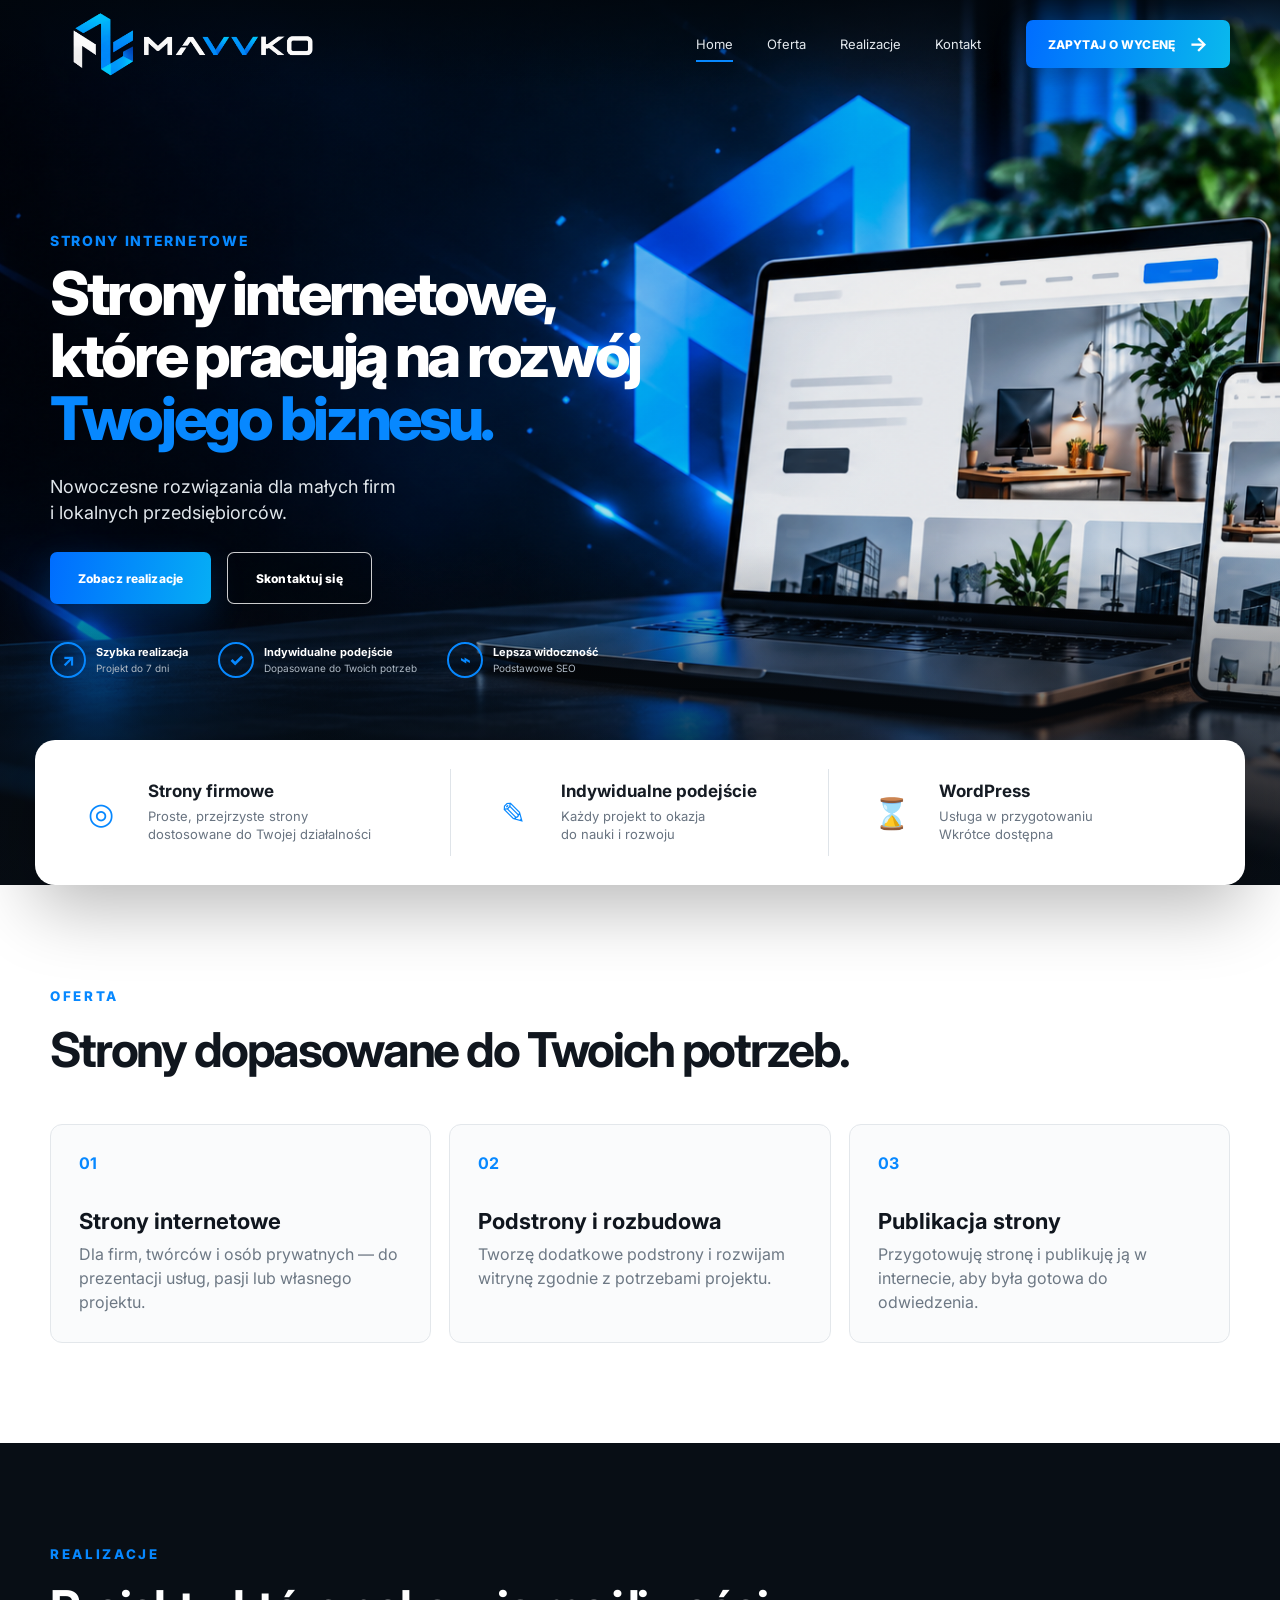
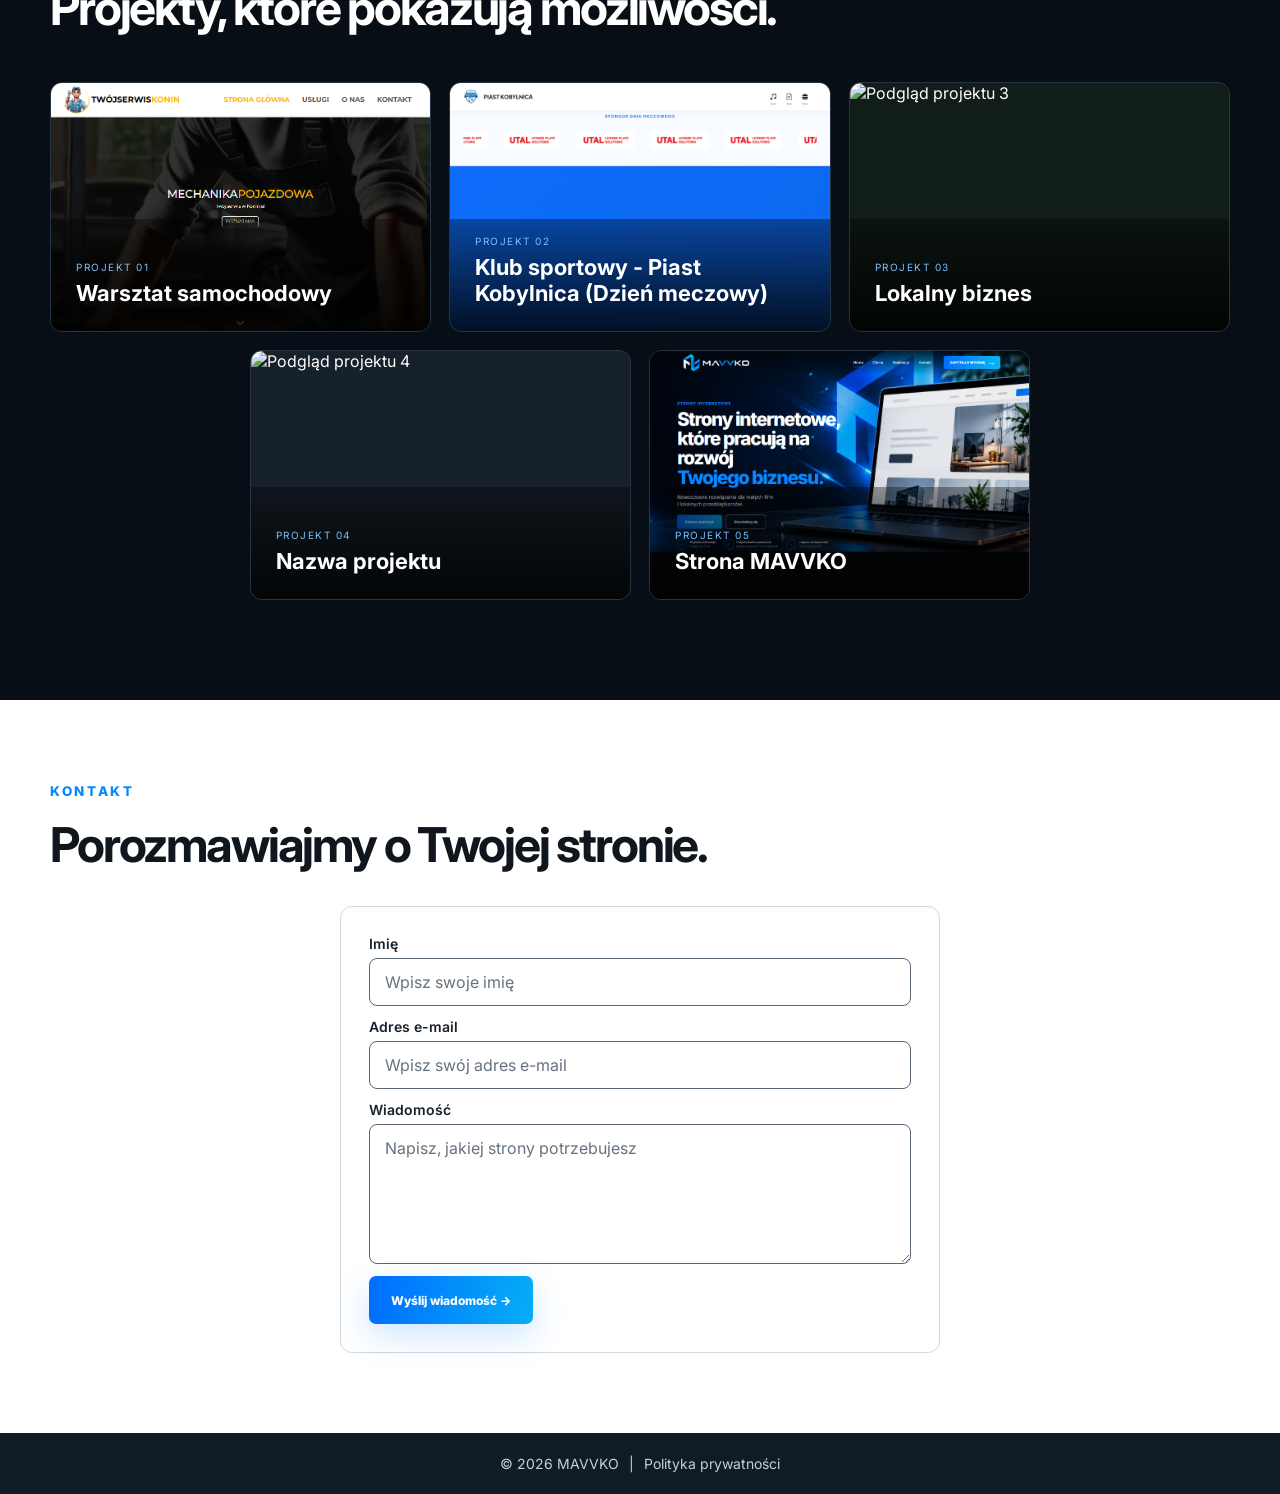
==== index.html @ 0a7985df "Add files via upload" ====
<!doctype html>
<html lang="pl">
<head>
  <meta charset="utf-8">
  <meta name="viewport" content="width=device-width, initial-scale=1, viewport-fit=cover">
  <title>MAVVKO — Strony internetowe</title>
  <link rel="icon" href="/assets/favicon.ico" type="image/x-icon">
  <link rel="preconnect" href="https://fonts.googleapis.com">
  <link rel="preconnect" href="https://fonts.gstatic.com" crossorigin>
  <link href="https://fonts.googleapis.com/css2?family=Inter:wght@400;500;600;700;800&display=swap" rel="stylesheet">
  <link rel="stylesheet" href="style.css">
</head>
<body>

<header class="header">
  <div class="container nav">
    <a class="logo" href="#start">
      <img src="assets/logo-mavvko.png" alt="Mavvko">
    </a>

    <nav>
      <a class="active" href="#start">Home</a>
      <a href="#oferta">Oferta</a>
      <a href="#realizacje">Realizacje</a>
      <a href="#kontakt">Kontakt</a>
    </nav>

    <a class="top-button" href="#kontakt">ZAPYTAJ O WYCENĘ <b>→</b></a>
  </div>
</header>

<main>
  <section id="start" class="hero">
    <div class="hero-bg"></div>
    <div class="hero-overlay"></div>

    <div class="container hero-content">
      <div class="copy">
        <div class="hero-kicker">STRONY INTERNETOWE</div>

        <h1>
          Strony internetowe,<br>
          które pracują na rozwój<br>
          <span>Twojego biznesu.</span>
        </h1>

        <p>
          Nowoczesne rozwiązania dla małych firm<br>
          i lokalnych przedsiębiorców.
        </p>

        <div class="buttons">
          <a class="button primary" href="#realizacje">Zobacz realizacje</a>
          <a class="button ghost" href="#kontakt">Skontaktuj się</a>
        </div>

        <!-- Dodatkowe elementy jak w bazowej wersji: krótkie przewagi -->
        <div class="quick-benefits">
          <div><i>↗</i><span><b>Szybka realizacja</b> Projekt do 7 dni</span></div>
          <div><i>✓</i><span><b>Indywidualne podejście</b> Dopasowane do Twoich potrzeb</span></div>
          <div><i>⌁</i><span><b>Lepsza widoczność</b> Podstawowe SEO</span></div>
        </div>
      </div>
    </div>
  </section>

  <!-- Baner-->
<section class="feature-panel">
  <div class="feature">
    <div class="icon">◎</div>
    <div>
      <strong>Strony firmowe</strong>
      <span>Proste, przejrzyste strony<br>dostosowane do Twojej działalności</span>
    </div>
  </div>

  <div class="feature">
    <div class="icon">✎</div>
    <div>
      <strong>Indywidualne podejście</strong>
      <span>Każdy projekt to okazja<br>do nauki i rozwoju</span>
    </div>
  </div>

  <div class="feature">
    <div class="icon">⌛</div>
    <div>
      <strong>WordPress</strong>
      <span>Usługa w przygotowaniu<br>Wkrótce dostępna</span>
    </div>
  </div>
</section>

<section id="oferta" class="below">
  <div class="container">
    <small>OFERTA</small>
    <h2>Strony dopasowane do Twoich potrzeb.</h2>

    <div class="offer-grid">
      <article>
        <b>01</b>
        <h3>Strony internetowe</h3>
        <p>Dla firm, twórców i osób prywatnych — do prezentacji usług, pasji lub własnego projektu.</p>
      </article>

      <article>
        <b>02</b>
        <h3>Podstrony i rozbudowa</h3>
        <p>Tworzę dodatkowe podstrony i rozwijam witrynę zgodnie z potrzebami projektu.</p>
      </article>

      <article>
        <b>03</b>
        <h3>Publikacja strony</h3>
        <p>Przygotowuję stronę i publikuję ją w internecie, aby była gotowa do odwiedzenia.</p>
      </article>
    </div>
  </div>
</section>

  <section id="realizacje" class="below dark">
    <div class="container">
      <small>REALIZACJE</small>
      <h2>Projekty, które pokazują możliwości.</h2>

      <div class="portfolio">
        <a class="portfolio-card p1"
          href="https://twojserwiskonin.pl/"
          target="_blank"
          rel="noopener noreferrer">
          <img src="assets/warsztat.png" alt="Podgląd strony warsztatu samochodowego">
          <span>PROJEKT 01</span>
          <b>Warsztat samochodowy</b>
        </a>

        <a class="portfolio-card p2"
          href="https://piastkobylnica.pl/"
          target="_blank"
          rel="noopener noreferrer">
          <img src="assets/piast.png" alt="Podgląd projektu 2">
          <span>PROJEKT 02</span>
          <b>Klub sportowy - Piast Kobylnica (Dzień meczowy)</b>
        </a>

        <a class="portfolio-card p3"
          href="https://adres-strony-klienta-3.pl"
          target="_blank"
          rel="noopener noreferrer">
          <img src="assets/projekt-3.png" alt="Podgląd projektu 3">
          <span>PROJEKT 03</span>
          <b>Lokalny biznes</b>
        </a>

        <a class="portfolio-card p4"
          href="https://adres-strony-klienta-4.pl"
          target="_blank"
          rel="noopener noreferrer">
          <img src="assets/projekt-4.png" alt="Podgląd projektu 4">
          <span>PROJEKT 04</span>
          <b>Nazwa projektu</b>
        </a>

        <a class="portfolio-card p5"
          href="https://mavvko.pl"
          target="_blank"
          rel="noopener noreferrer">
          <img src="assets/mavvko.png" alt="Podgląd projektu 5">
          <span>PROJEKT 05</span>
          <b>Strona MAVVKO</b>
        </a>
      </div>
    </div>
  </section>

<section id="kontakt" class="contact">
  <div class="container">
    <small>KONTAKT</small>
    <h2>Porozmawiajmy o Twojej stronie.</h2>

    <form action="https://api.web3forms.com/submit" method="POST">
      <input type="hidden" name="access_key" value="92e8dcf5-8079-4097-971c-a26040d75c3b">

      <label for="contact-name">Imię</label>
      <input id="contact-name" type="text" name="name" placeholder="Wpisz swoje imię" required>

      <label for="contact-email">Adres e-mail</label>
      <input id="contact-email" type="email" name="email" placeholder="Wpisz swój adres e-mail" required>

      <label for="contact-message">Wiadomość</label>
      <textarea id="contact-message" name="message" rows="5" placeholder="Napisz, jakiej strony potrzebujesz" required></textarea>

      <button type="submit">Wyślij wiadomość →</button>

      <input type="hidden" name="redirect" value="https://mavvko.pl/form.html">

    </form>
  </div>
</section>
</main>
<footer class="footer">
  <div class="container">
    <span>© <span id="current-year"></span> MAVVKO</span>
    <span aria-hidden="true">|</span>
    <a href="polityka-prywatnosci.html">Polityka prywatności</a>
  </div>
</footer>

<script>
  document.getElementById("current-year").textContent = new Date().getFullYear();
</script>
</body>
</html>
---- style.css ----
:root{
  --blue:#0788ff;
  --blue2:#00b7ff;
  --white:#fff;
  --dark:#03080e;
  --container:1180px;
}
*{box-sizing:border-box}
html{scroll-behavior:smooth}
body{margin:0;font-family:Inter,Arial,sans-serif;color:#fff;background:#080e15}
a{text-decoration:none;color:inherit}
.container{width:min(calc(100% - 44px),var(--container));margin:auto}

/* HEADER */
.header{
  position:absolute;top:0;left:0;right:0;z-index:20;
  background:linear-gradient(180deg,rgba(1,6,12,.82),transparent);
}
.nav{height:88px;display:flex;align-items:center;gap:45px}
.logo{display:flex;align-items:center;gap:10px;margin-right:auto;font-weight:800;font-size:27px;letter-spacing:-.03em}
.logo img {
  display: block;
  height: 95px; /* dopasuj do swojego logo */
  width: auto;
}
.logo-symbol{display:grid;place-items:center;width:39px;height:39px;border:2px solid var(--blue);color:var(--blue);transform:skewY(-10deg)}
.nav nav{display:flex;gap:34px}
.nav nav a{position:relative;color:#e4e9ee;font-size:13px}
.nav nav a.active::after{content:"";position:absolute;left:0;right:0;bottom:-10px;height:2px;background:var(--blue)}
.top-button,.button{display:inline-flex;align-items:center;justify-content:center;border-radius:7px;font-size:12px;font-weight:800;letter-spacing:.01em}
.top-button{min-height:48px;padding:0 22px;background:linear-gradient(100deg,#006dff,#09b9ed);box-shadow:0 10px 35px rgba(0,130,255,.2)}
.top-button b{font-size:20px;margin-left:14px}

/* HERO */
.hero{
  position:relative;min-height:735px;overflow:visible;
  display:flex;align-items:flex-start;padding-top:175px;background:#080e15;
}
.hero-bg{position:absolute;inset:0;bottom:-145px;background-image:url("assets/hero-background.png");background-size:cover;background-position:center center;z-index:0}
.hero-overlay{
  position:absolute;inset:0;bottom:-145px;z-index:1;
  background:
    linear-gradient(90deg,rgba(1,6,12,.20) 0%,rgba(1,6,12,.06) 53%,rgba(1,6,12,.08) 100%),
    linear-gradient(0deg,#080e15 0%,rgba(8,14,21,.7) 14%,transparent 38%);
}
.hero-content{position:relative;z-index:2}
.copy{width:55%;max-width:670px}
.hero-kicker{color:var(--blue);font-size:14px;font-weight:800;letter-spacing:.12em;margin-bottom:14px}
h1{margin:0;font-size:clamp(38px,4.7vw,68px);line-height:1.04;letter-spacing:-.055em;font-weight:800}
h1 span{color:var(--blue)}
.copy p{margin:24px 0 27px;color:#e1e7ec;font-size:18px;line-height:1.42;font-weight:400}
.buttons{display:flex;gap:16px}
.button{min-height:52px;padding:0 28px}
.primary{background:linear-gradient(100deg,#006dff,#06aef5);box-shadow:0 12px 35px rgba(0,130,255,.2)}
.ghost{border:1px solid rgba(255,255,255,.8);background:rgba(0,0,0,.12)}
.ghost:hover{background:rgba(255,255,255,.08)}

/* KRÓTKIE PRZEWAGI POD CTA */
.quick-benefits{display:flex;gap:30px;margin-top:38px;max-width:650px}
.quick-benefits>div{display:flex;align-items:center;gap:10px}
.quick-benefits i{
  width:36px;height:36px;display:grid;place-items:center;
  color:var(--blue);border:2px solid var(--blue);border-radius:50%;
  font-style:normal;font-weight:800;font-size:17px;
}
.quick-benefits span{display:flex;flex-direction:column;color:#aeb9c5;font-size:10px;line-height:1.35}
.quick-benefits b{color:#fff;font-size:11px;margin-bottom:2px}

/* BIAŁY BANER — ODSUNIĘTY NIŻEJ */
.feature-panel{
  position:relative;z-index:8;
  width:min(calc(100% - 70px),1240px);
  margin:5px auto 0; /* było -35px — teraz panel jest wyraźnie niżej */
  padding:29px 38px;min-height:145px;border-radius:20px;
  background:#fff;color:#151b23;display:grid;grid-template-columns:repeat(3,1fr);
  box-shadow:0 22px 70px rgba(0,0,0,.28);
}
.feature{display:flex;align-items:center;gap:20px;padding:0 35px;border-right:1px solid #dfe4e9}
.feature:first-child{padding-left:0}.feature:last-child{border:0}
.icon{flex:0 0 55px;width:55px;height:55px;display:grid;place-items:center;color:var(--blue);font-size:30px}
.feature strong{display:block;font-size:17px;margin-bottom:7px}
.feature span{display:block;color:#697481;font-size:13px;line-height:1.35}

/* SEKCJE */
.below{padding:100px 0;background:#fff;color:#10161e}
.below.dark{background:#080e15;color:#fff}
.below small,.contact small{color:var(--blue);font-weight:800;letter-spacing:.2em}
.below h2,.contact h2{font-size:48px;letter-spacing:-.045em;margin:15px 0 0}
.offer-grid{display:grid;grid-template-columns:repeat(3,1fr);gap:18px;margin-top:45px}
.offer-grid article{padding:28px;border:1px solid #e3e7eb;border-radius:12px;background:#fafbfc}
.offer-grid b{color:var(--blue)}
.offer-grid h3{font-size:22px;margin:35px 0 8px}.offer-grid p{color:#6d7884;line-height:1.5;margin:0}
.portfolio {
  display: grid;
  grid-template-columns: repeat(6, minmax(0, 1fr));
  gap: 18px;
  margin-top: 45px;
}

.portfolio-card {
  grid-column: span 2;
  min-height: 250px;
  border-radius: 12px;
  padding: 25px;
  display: flex;
  flex-direction: column;
  justify-content: flex-end;
  overflow: hidden;
  position: relative;
  background: #111b25;
  border: 1px solid #263443;
  color: inherit;
  text-decoration: none;
}

/* Zdjęcie mieści się w całości i nie ucina boków */
.portfolio-card img {
  position: absolute;
  inset: 0;
  width: 100%;
  height: 100%;
  object-fit: cover;
  object-position: center;
  z-index: 0;
}

.portfolio-card::before {
  content: "";
  position: absolute;
  inset: 0;
  z-index: 1;
  background: linear-gradient(
    to top,
    rgba(0, 0, 0, 0.85) 0%,
    rgba(0, 0, 0, 0.35) 45%,
    transparent 45%
  );
}

.portfolio-card span,
.portfolio-card b {
  position: relative;
  z-index: 2;
}

.portfolio-card span {
  color: #7bbfff;
  font-size: 10px;
  letter-spacing: 0.15em;
}

.portfolio-card b {
  font-size: 22px;
  margin-top: 7px;
}

.p2,
.p4 {
  background: #17212b;
}

.p3,
.p5 {
  background: #101d19;
}

/* Wyśrodkowanie dwóch ostatnich kafelków */
.portfolio-card:nth-child(4) {
  grid-column: 2 / span 2;
}

.portfolio-card:nth-child(5) {
  grid-column: 4 / span 2;
}

@media (max-width: 800px) {
  .portfolio {
    grid-template-columns: repeat(2, minmax(0, 1fr));
  }

  .portfolio-card,
  .portfolio-card:nth-child(4),
  .portfolio-card:nth-child(5) {
    grid-column: auto;
  }

  .portfolio-card:nth-child(5) {
    grid-column: 1 / -1;
    width: calc(50% - 9px);
    justify-self: center;
  }
}

/* SEKCJA KONTAKTU — białe tło, ciemny formularz */
#kontakt {
  padding: 80px 0;
  background: #fff;
  color: #10161e;
}

#kontakt .container {
  text-align: left;
}

#kontakt form {
  display: grid;
  gap: 12px;
  width: min(100%, 600px);
  margin: 32px auto 0;
  padding: 28px;
  border: 1px solid #263443;
  border: 1px solid #d1d8df;
  border-radius: 12px;
  background: #111b25;
  background: #fff;
  text-align: left;
}

#kontakt form input[type="hidden"] {
  display: none;
}

#kontakt form label {
  display: block;
  margin-bottom: -6px;
  color: #17212b;
  font-size: 14px;
  font-weight: 600;
}

#kontakt form input:not([type="hidden"]),
#kontakt form textarea {
  width: 100%;
  padding: 13px 15px;
  border: 1px solid #263443;
  border: 1px solid #596775;
  border-radius: 8px;
  background: #17212b;
  color: #fff;
  background: #fff;
  color: #10161e;
  font: inherit;
}

#kontakt form input::placeholder,
#kontakt form textarea::placeholder {
  color: #66727e;
}

#kontakt form textarea {
  min-height: 140px;
  resize: vertical;
}

#kontakt form input:focus,
#kontakt form textarea:focus {
  outline: 2px solid #7bbfff;
  outline-offset: 2px;
}

#kontakt form button {
  justify-self: start;
  min-height: 48px;
  padding: 0 22px;
  border: 0;
  border-radius: 7px;
  background: linear-gradient(100deg, #006dff, #06aef5);
  box-shadow: 0 12px 35px rgba(0, 130, 255, 0.2);
  color: #fff;
  font: inherit;
  font-size: 12px;
  font-weight: 800;
  cursor: pointer;
}

#kontakt form button:hover {
  filter: brightness(1.08);
}
.footer {
  padding: 22px 0;
  background: #111b25;
  color: #c5d0da;
  font-size: 14px;
}

.footer .container {
  display: flex;
  justify-content: center;
  align-items: center;
  gap: 10px;
}

.footer a {
  color: inherit;
  text-decoration: none;
}

.footer a:hover {
  color: #7bbfff;
}

@media (max-width: 480px) {
  .footer .container {
    flex-wrap: wrap;
  }
}
/* RESPONSIVE */
@media (min-width:701px) and (max-width:1000px){
  .nav{gap:18px}
  .nav nav{display:none}
  .top-button{font-size:10px;padding:0 13px}

  .hero{
    min-height:720px;
    padding-top:145px;
  }

  /* Tablet:
     wysepki zostają, ale są przesunięte mocno na prawą stronę,
     zmniejszone i nie nachodzą na tekst ani przyciski. */
  .copy{
    width:60%;
    max-width:560px;
  }

  .project-floaters{
    width:500px;
    height:430px;
    right:-285px;
    top:70px;
    transform:scale(.68);
    transform-origin:top right;
    opacity:.72;
  }

  .quick-benefits{gap:14px}

  /* Pasek usług na tablecie: 3 kompaktowe kolumny */
  .feature-panel{
    width:calc(100% - 30px);
    grid-template-columns:repeat(3,minmax(0,1fr));
    gap:0;
    padding:24px 18px;
  }
  .feature{
    min-width:0;
    gap:10px;
    padding:10px 14px;
    border-right:1px solid #dfe4e9;
    border-bottom:0;
  }
  .feature:first-child{padding-left:4px}
  .feature:last-child{border-right:0}
  .feature .icon{
    flex:0 0 38px;
    width:38px;
    height:38px;
    font-size:22px;
  }
  .feature strong{
    font-size:13px;
    line-height:1.15;
  }
  .feature span{
    font-size:10px;
    line-height:1.3;
  }
}
@media(max-width:700px){
  .container{width:calc(100% - 28px)}
  .logo{font-size:21px}.top-button{display:none}
  .hero{min-height:670px;padding-top:125px}
  .hero-bg{background-position:62% center}
  .hero-overlay{background:linear-gradient(90deg,rgba(1,6,12,.82),rgba(1,6,12,.45) 70%,rgba(1,6,12,.15))}
  .copy{width:100%;max-width:440px}
  h1{font-size:39px}.copy p{font-size:14px}
  .buttons{flex-direction:column;align-items:flex-start}
  .quick-benefits{display:none}

  /* Telefon: wysepki są całkowicie wyłączone */
  .project-floaters{
    display:none !important;
  }

  /* Pasek usług na telefonie: wycentrowany i bez ciężkiego cienia */
  .feature-panel{
    width:calc(100% - 28px);
    max-width:520px;
    margin:15px auto 0;
    padding:10px 18px;
    border-radius:15px;
    grid-template-columns:1fr;
    gap:0;
    box-shadow:none;
  }
  .feature,
  .feature:first-child{
    width:100%;
    min-width:0;
    margin-left:0;
    margin-right:0;
    padding:17px 0;
    border-right:0;
    border-bottom:1px solid #dfe4e9;
    display:flex;
    align-items:center;
    gap:14px;
  }
  .feature:last-child{border-bottom:0}
  .feature .icon{
    flex:0 0 42px;
    width:42px;
    height:42px;
    font-size:24px;
  }
  .feature strong{
    font-size:15px;
    line-height:1.2;
    margin-bottom:4px;
  }
  .feature span{
    font-size:11px;
    line-height:1.35;
  }
  .offer-grid,.portfolio{grid-template-columns:1fr}
  .below h2,.contact h2{font-size:36px}
}


/* =========================================================
   FINAL MOBILE SAFETY LAYER
   0–767px: one-column layout, no horizontal overflow.
   This block intentionally comes last so it wins over earlier rules.
   ========================================================= */
html, body{
  max-width:100%;
  overflow-x:hidden;
}

@media (max-width: 767px){
  html, body{
    width:100%;
    min-width:0;
    overflow-x:hidden;
  }

  .header{
    width:100%;
    left:0;
    right:0;
  }

  .nav{
    width:calc(100% - 28px);
    max-width:none;
    height:72px;
    margin:0 auto;
    padding:0;
    gap:0;
  }

  .nav nav{
    display:none !important;
  }

  .top-button{
    display:none !important;
  }

  .logo{
    margin-right:0;
    font-size:20px;
    white-space:nowrap;
  }

  .hero{
    width:100%;
    min-width:0;
    min-height:0;
    height:auto;
    padding:104px 0 28px;
  }

  .hero-bg{
    width:100%;
    min-width:0;
    background-size:cover;
    background-position:68% center;
  }

  .hero-overlay{
    width:100%;
    background:
      linear-gradient(90deg,
        rgba(1,6,12,.91) 0%,
        rgba(1,6,12,.76) 48%,
        rgba(1,6,12,.46) 100%),
      linear-gradient(0deg,
        #080e15 0%,
        rgba(8,14,21,.7) 18%,
        transparent 50%);
  }

  .hero-content{
    width:calc(100% - 28px);
    max-width:none;
    margin:0 auto;
  }

  .copy{
    width:100% !important;
    max-width:100% !important;
  }

  .hero-kicker{
    font-size:11px;
    margin-bottom:11px;
    letter-spacing:.1em;
  }

  h1{
    width:100%;
    max-width:100%;
    font-size:clamp(34px,10vw,42px);
    line-height:1.04;
    letter-spacing:-.05em;
    overflow-wrap:normal;
    word-break:normal;
  }

  .copy p{
    max-width:340px;
    margin:20px 0 23px;
    font-size:13px;
    line-height:1.45;
  }

  .buttons{
    width:100%;
    display:flex;
    flex-direction:column;
    align-items:flex-start;
    gap:10px;
  }

  .buttons .button{
    width:auto;
    min-width:145px;
    min-height:46px;
    padding:0 20px;
    font-size:10px;
  }

  .quick-benefits{
    display:none !important;
  }

  /* Projektowe wysepki całkowicie wyłączone na telefonie */
  .project-floaters{
    display:none !important;
  }

  /* Biały pasek usług */
  .feature-panel{
    position:relative;
    width:calc(100% - 28px) !important;
    max-width:520px;
    min-width:0;
    margin:0 auto 20px !important;
    padding:8px 18px !important;
    display:grid !important;
    grid-template-columns:1fr !important;
    gap:0 !important;
    border-radius:15px;
    box-shadow:none !important;
    overflow:hidden;
  }

  .feature,
  .feature:first-child,
  .feature:last-child{
    width:100% !important;
    min-width:0 !important;
    margin:0 !important;
    padding:17px 0 !important;
    display:flex !important;
    flex-direction:row !important;
    align-items:center !important;
    gap:14px !important;
    border-right:0 !important;
    border-bottom:1px solid #dfe4e9 !important;
  }

  .feature:last-child{
    border-bottom:0 !important;
  }

  .feature .icon{
    flex:0 0 42px !important;
    width:42px !important;
    height:42px !important;
    font-size:23px;
  }

  .feature strong{
    display:block;
    font-size:15px;
    line-height:1.2;
    margin:0 0 4px;
  }

  .feature span{
    display:block;
    max-width:250px;
    font-size:11px;
    line-height:1.35;
    white-space:normal;
  }

  .below{
    width:100%;
    min-width:0;
    padding:58px 0 75px;
    background:#f3f6f9;
  }

  .below .container,
  .contact .container{
    width:calc(100% - 28px);
    max-width:none;
    margin:0 auto;
  }

  .below h2,
  .contact h2{
    max-width:100%;
    font-size:clamp(32px,9vw,38px);
    line-height:1.05;
  }

  .offer-grid,
  .portfolio{
    width:100%;
    grid-template-columns:1fr !important;
  }

  .contact{
    width:100%;
    min-width:0;
    padding:75px 0;
  }
}

/* Very narrow phones */
@media (max-width: 380px){
  .hero{
    padding-top:100px;
    padding-bottom:24px;
  }

  h1{
    font-size:34px;
  }

  .copy p{
    font-size:12px;
  }

  .feature-panel{
    width:calc(100% - 20px) !important;
  }

  .feature strong{
    font-size:14px;
  }

  .feature span{
    font-size:10px;
  }
}
/* Ostatnie poprawki: hero, układ mobilny i równy rozmiar kart */
@media (max-width: 767px) {
  .hero-content,
  .hero-content .copy {
    margin-left: 0;
    margin-right: 0;
    text-align: left;
  }

  .hero-content .copy {
    width: 100%;
    max-width: 100%;
  }

  .hero-content h1 {
    text-align: left;
    margin-left: 0;
  }

  .hero-content .buttons {
    justify-content: flex-start;
    align-items: flex-start;
  }

  .hero-content .buttons .button {
    align-self: flex-start;
  }

  .hero-bg,
  .hero-overlay {
    bottom: -245px;
  }

  .portfolio-card:nth-child(5) {
    grid-column: auto;
    width: 100%;
    max-width: none;
    justify-self: stretch;
  }
}
/* Finalne poprawki responsywne dla wąskich ekranów */
@media (max-width: 767px) {
  .hero-content {
    width: calc(100% - 28px);
    max-width: none;
    margin: 0 auto !important;
    text-align: left;
  }

  .hero-content .copy {
    width: 100%;
    max-width: 100%;
    margin: 0;
    text-align: left;
  }

  .hero-content h1 {
    width: 100%;
    max-width: 100%;
    font-size: clamp(26px, 9vw, 38px);
    line-height: 1.06;
    text-align: left;
    overflow-wrap: anywhere;
  }

  .hero-content .copy p {
    width: 100%;
    max-width: 100%;
    overflow-wrap: anywhere;
  }

  .hero-content .buttons {
    width: 100%;
    align-items: flex-start;
    justify-content: flex-start;
  }

  .hero-content .buttons .button {
    max-width: 100%;
    align-self: flex-start;
    white-space: normal;
  }

  .feature-panel {
    width: calc(100% - 28px) !important;
    max-width: 520px;
    padding-right: 14px !important;
    padding-left: 14px !important;
  }

  .feature {
    min-width: 0;
    gap: 12px !important;
  }

  .feature > div:last-child {
    min-width: 0;
    flex: 1 1 auto;
  }

  .feature strong,
  .feature span {
    overflow-wrap: anywhere;
  }

  .portfolio {
    width: 100%;
    min-width: 0;
    grid-template-columns: minmax(0, 1fr) !important;
  }

  .portfolio-card,
  .portfolio-card:nth-child(4),
  .portfolio-card:nth-child(5) {
    grid-column: 1;
    width: 100%;
    min-width: 0;
    max-width: 100%;
    justify-self: stretch;
  }

  .portfolio-card b {
    overflow-wrap: anywhere;
  }
}
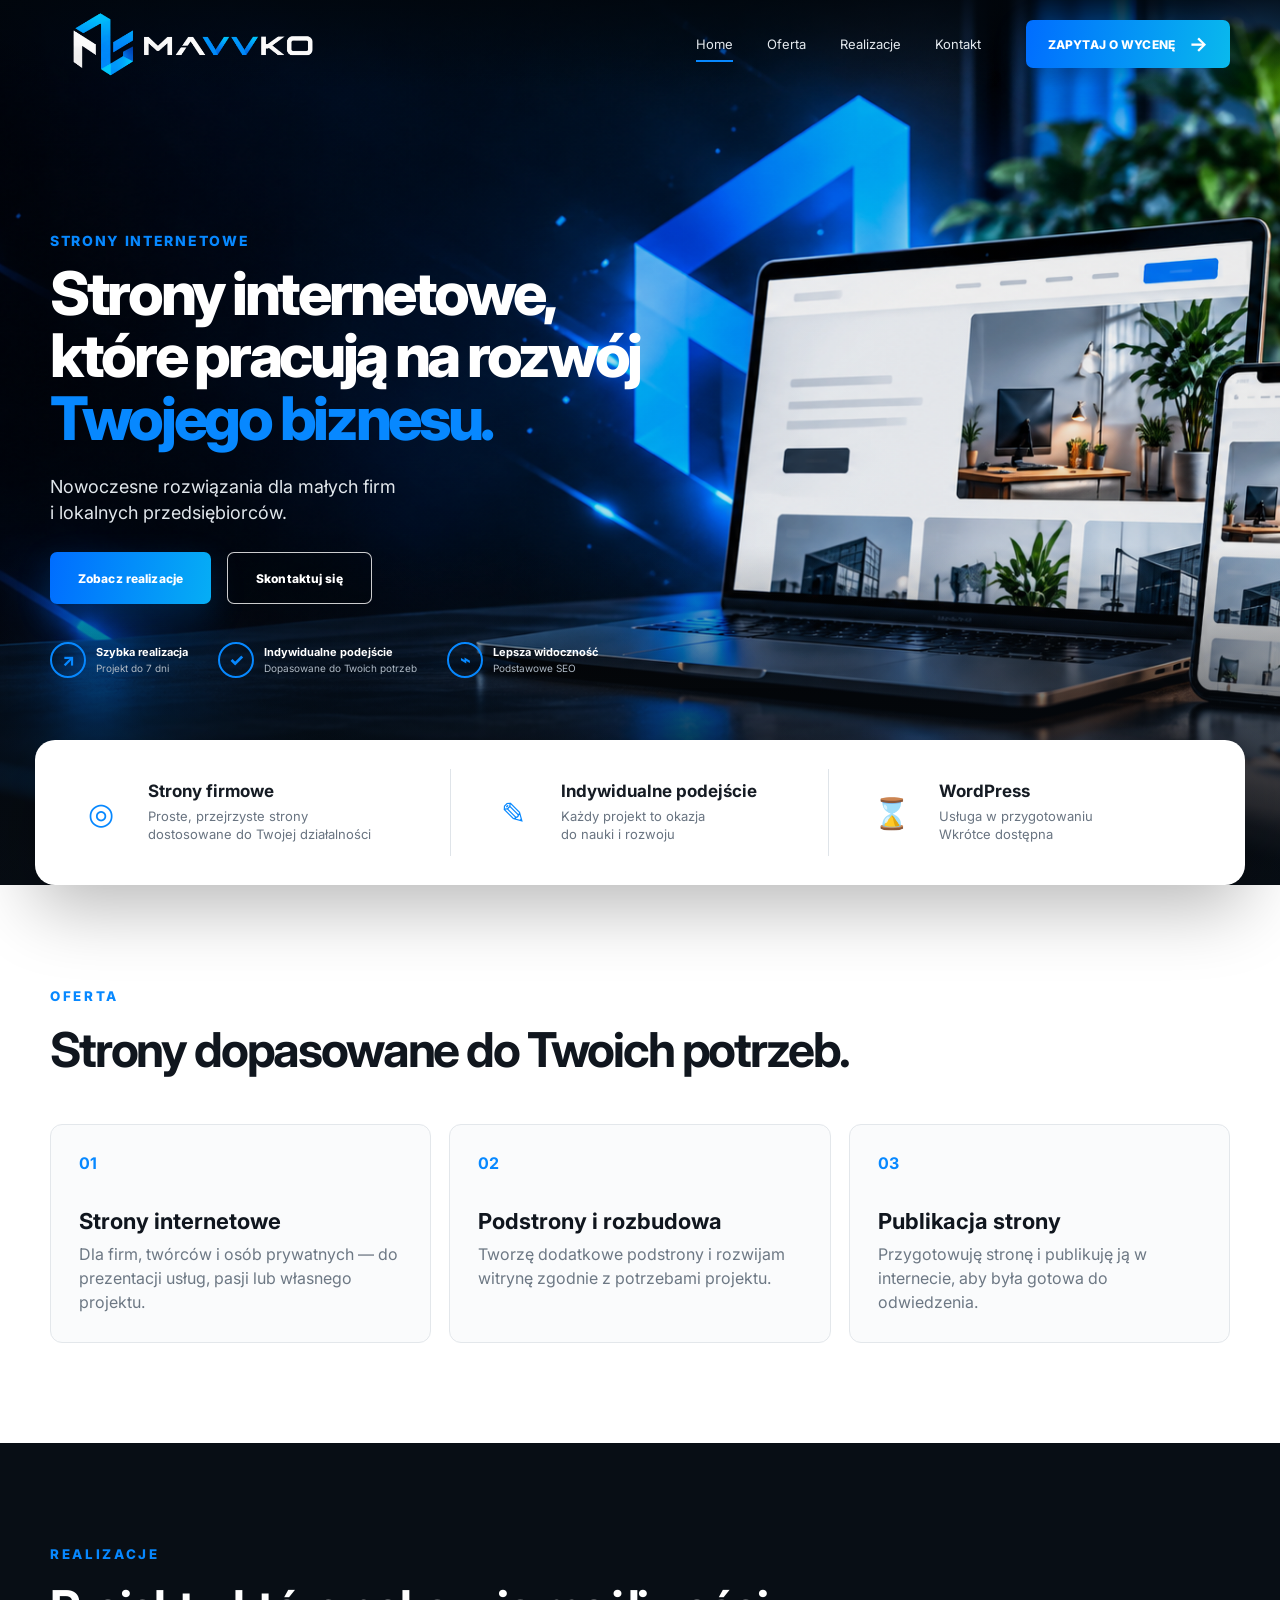
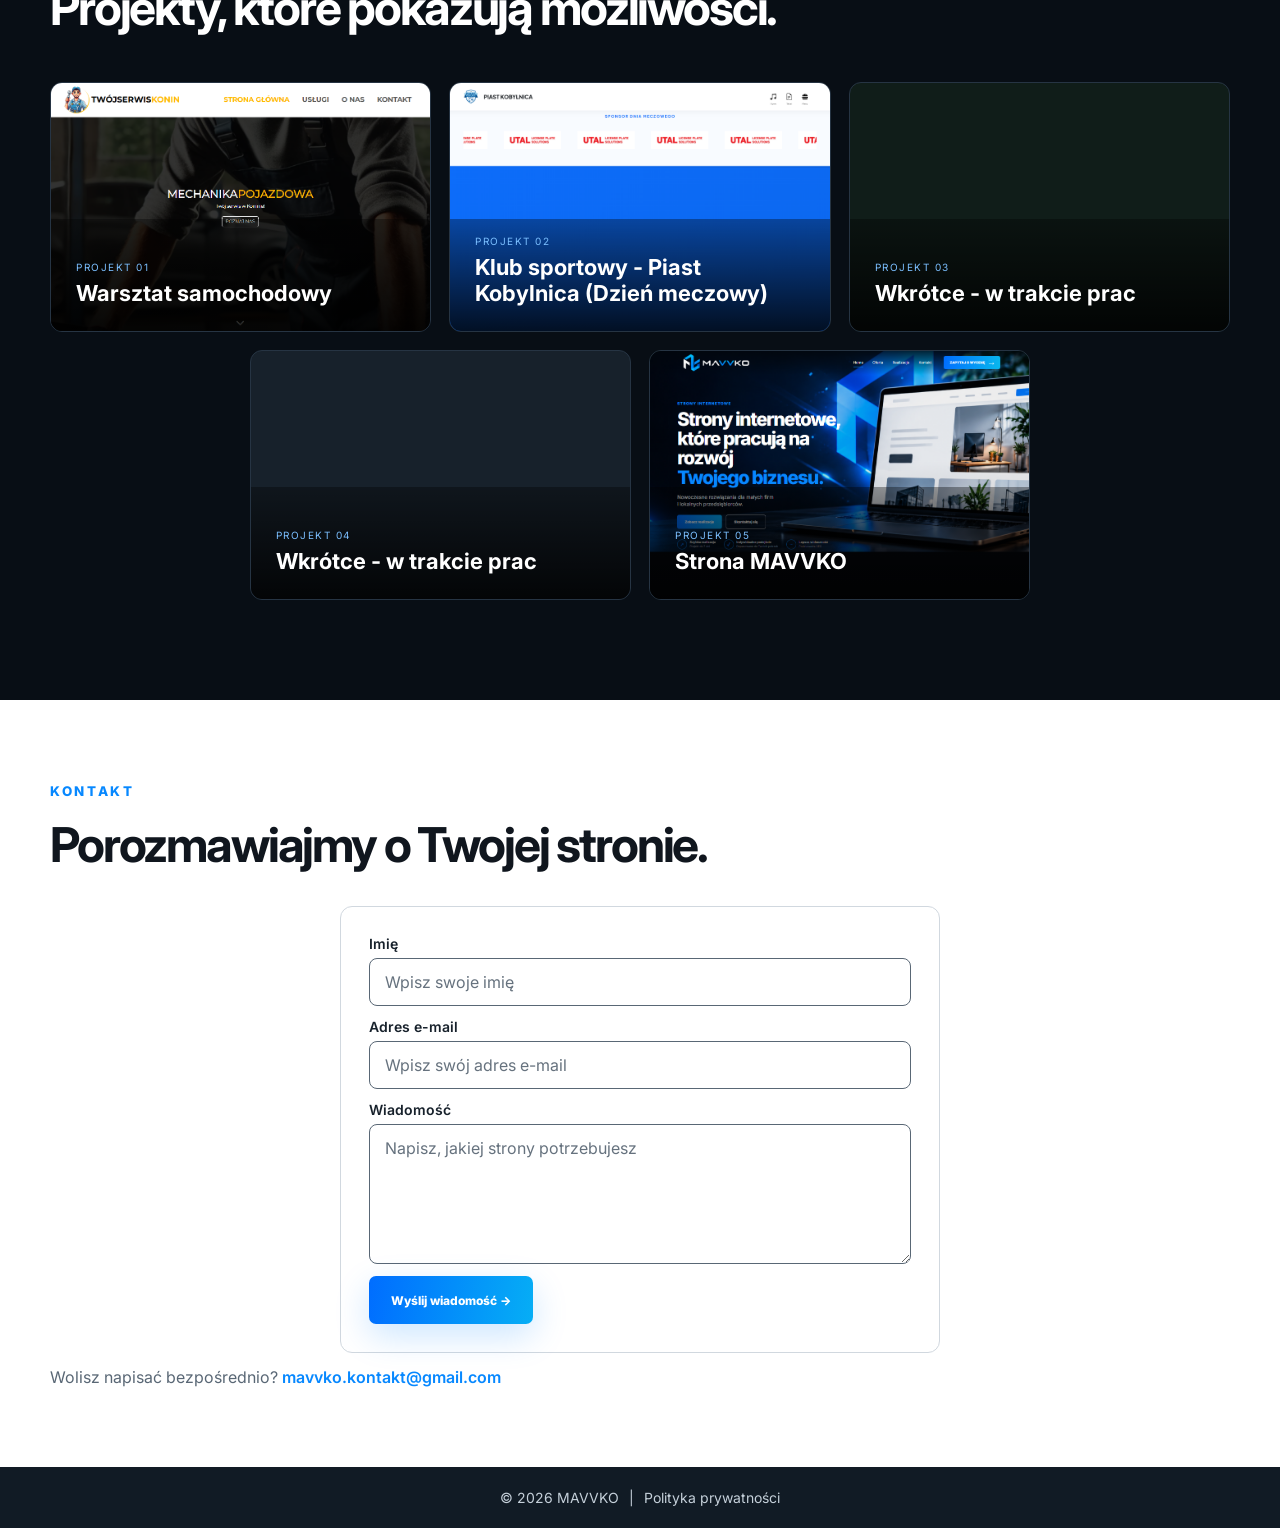
==== commit 2dcce51a: "Add files via upload" ====
--- a/index.html
+++ b/index.html
@@ -3,7 +3,26 @@
 <head>
   <meta charset="utf-8">
   <meta name="viewport" content="width=device-width, initial-scale=1, viewport-fit=cover">
-  <title>MAVVKO — Strony internetowe</title>
+  <title>Tworzenie stron internetowych | MAVVKO</title>
+  <meta name="description" content="MAVVKO tworzy nowoczesne strony internetowe dla firm, twórców i osób prywatnych. Projektowanie, rozbudowa i publikacja stron. Zobacz realizacje i zapytaj o wycenę.">
+
+  <link rel="canonical" href="https://mavvko.pl/">
+
+  <meta property="og:type" content="website">
+  <meta property="og:locale" content="pl_PL">
+  <meta property="og:site_name" content="MAVVKO">
+  <meta property="og:title" content="Tworzenie stron internetowych | MAVVKO">
+  <meta property="og:description" content="Nowoczesne strony internetowe dla firm, twórców i osób prywatnych. Projektowanie, rozbudowa i publikacja stron.">
+  <meta property="og:url" content="https://mavvko.pl/">
+  <meta property="og:image" content="https://mavvko.pl/assets/mavvko_social.png">
+  <meta property="og:image:alt" content="MAVVKO — tworzenie nowoczesnych stron internetowych">
+  <meta property="og:image:width" content="1200">
+  <meta property="og:image:height" content="630">
+
+  <meta name="twitter:card" content="summary_large_image">
+  <meta name="twitter:title" content="Tworzenie stron internetowych | MAVVKO">
+  <meta name="twitter:description" content="Projektowanie, rozbudowa i publikacja stron dla firm, twórców i osób prywatnych.">
+  <meta name="twitter:image" content="https://mavvko.pl/assets/mavvko_social.png">
   <link rel="icon" href="/assets/favicon.ico" type="image/x-icon">
   <link rel="preconnect" href="https://fonts.googleapis.com">
   <link rel="preconnect" href="https://fonts.gstatic.com" crossorigin>
@@ -137,27 +156,27 @@
           href="https://piastkobylnica.pl/"
           target="_blank"
           rel="noopener noreferrer">
-          <img src="assets/piast.png" alt="Podgląd projektu 2">
+          <img src="assets/piast.png" alt="Podgląd strony klubu sportowego">
           <span>PROJEKT 02</span>
           <b>Klub sportowy - Piast Kobylnica (Dzień meczowy)</b>
         </a>
 
         <a class="portfolio-card p3"
-          href="https://adres-strony-klienta-3.pl"
-          target="_blank"
-          rel="noopener noreferrer">
-          <img src="assets/projekt-3.png" alt="Podgląd projektu 3">
+          href="#"
+          target="_blank"
+          rel="noopener noreferrer">
+
           <span>PROJEKT 03</span>
-          <b>Lokalny biznes</b>
+          <b>Wkrótce - w trakcie prac</b>
         </a>
 
         <a class="portfolio-card p4"
-          href="https://adres-strony-klienta-4.pl"
-          target="_blank"
-          rel="noopener noreferrer">
-          <img src="assets/projekt-4.png" alt="Podgląd projektu 4">
+          href="#"
+          target="_blank"
+          rel="noopener noreferrer">
+
           <span>PROJEKT 04</span>
-          <b>Nazwa projektu</b>
+          <b>Wkrótce - w trakcie prac</b>
         </a>
 
         <a class="portfolio-card p5"
@@ -176,7 +195,6 @@
   <div class="container">
     <small>KONTAKT</small>
     <h2>Porozmawiajmy o Twojej stronie.</h2>
-
     <form action="https://api.web3forms.com/submit" method="POST">
       <input type="hidden" name="access_key" value="92e8dcf5-8079-4097-971c-a26040d75c3b">
 
@@ -194,14 +212,23 @@
       <input type="hidden" name="redirect" value="https://mavvko.pl/form.html">
 
     </form>
+    <p class="contact-email">
+      Wolisz napisać bezpośrednio?
+      <a href="mailto:mavvko.kontakt@gmail.com">mavvko.kontakt@gmail.com</a>
+    </p>
+    
   </div>
 </section>
+
+
 </main>
 <footer class="footer">
   <div class="container">
     <span>© <span id="current-year"></span> MAVVKO</span>
     <span aria-hidden="true">|</span>
-    <a href="polityka-prywatnosci.html">Polityka prywatności</a>
+  <a href="assets/Polityka_prywatnosci_MAVVKO.pdf" target="_blank" rel="noopener noreferrer">
+   Polityka prywatności
+</a>
   </div>
 </footer>
 
--- a/style.css
+++ b/style.css
@@ -650,7 +650,19 @@
     padding:75px 0;
   }
 }
-
+.contact-email {
+  margin: 14px 0 0;
+  color: #596775;
+}
+
+.contact-email a {
+  color: #0788ff;
+  font-weight: 600;
+}
+
+.contact-email a:hover {
+  text-decoration: underline;
+}
 /* Very narrow phones */
 @media (max-width: 380px){
   .hero{
@@ -717,6 +729,15 @@
     max-width: none;
     justify-self: stretch;
   }
+
+    .nav {
+    justify-content: center;
+  }
+
+  .logo {
+    margin: 0 auto;
+  }
+
 }
 /* Finalne poprawki responsywne dla wąskich ekranów */
 @media (max-width: 767px) {
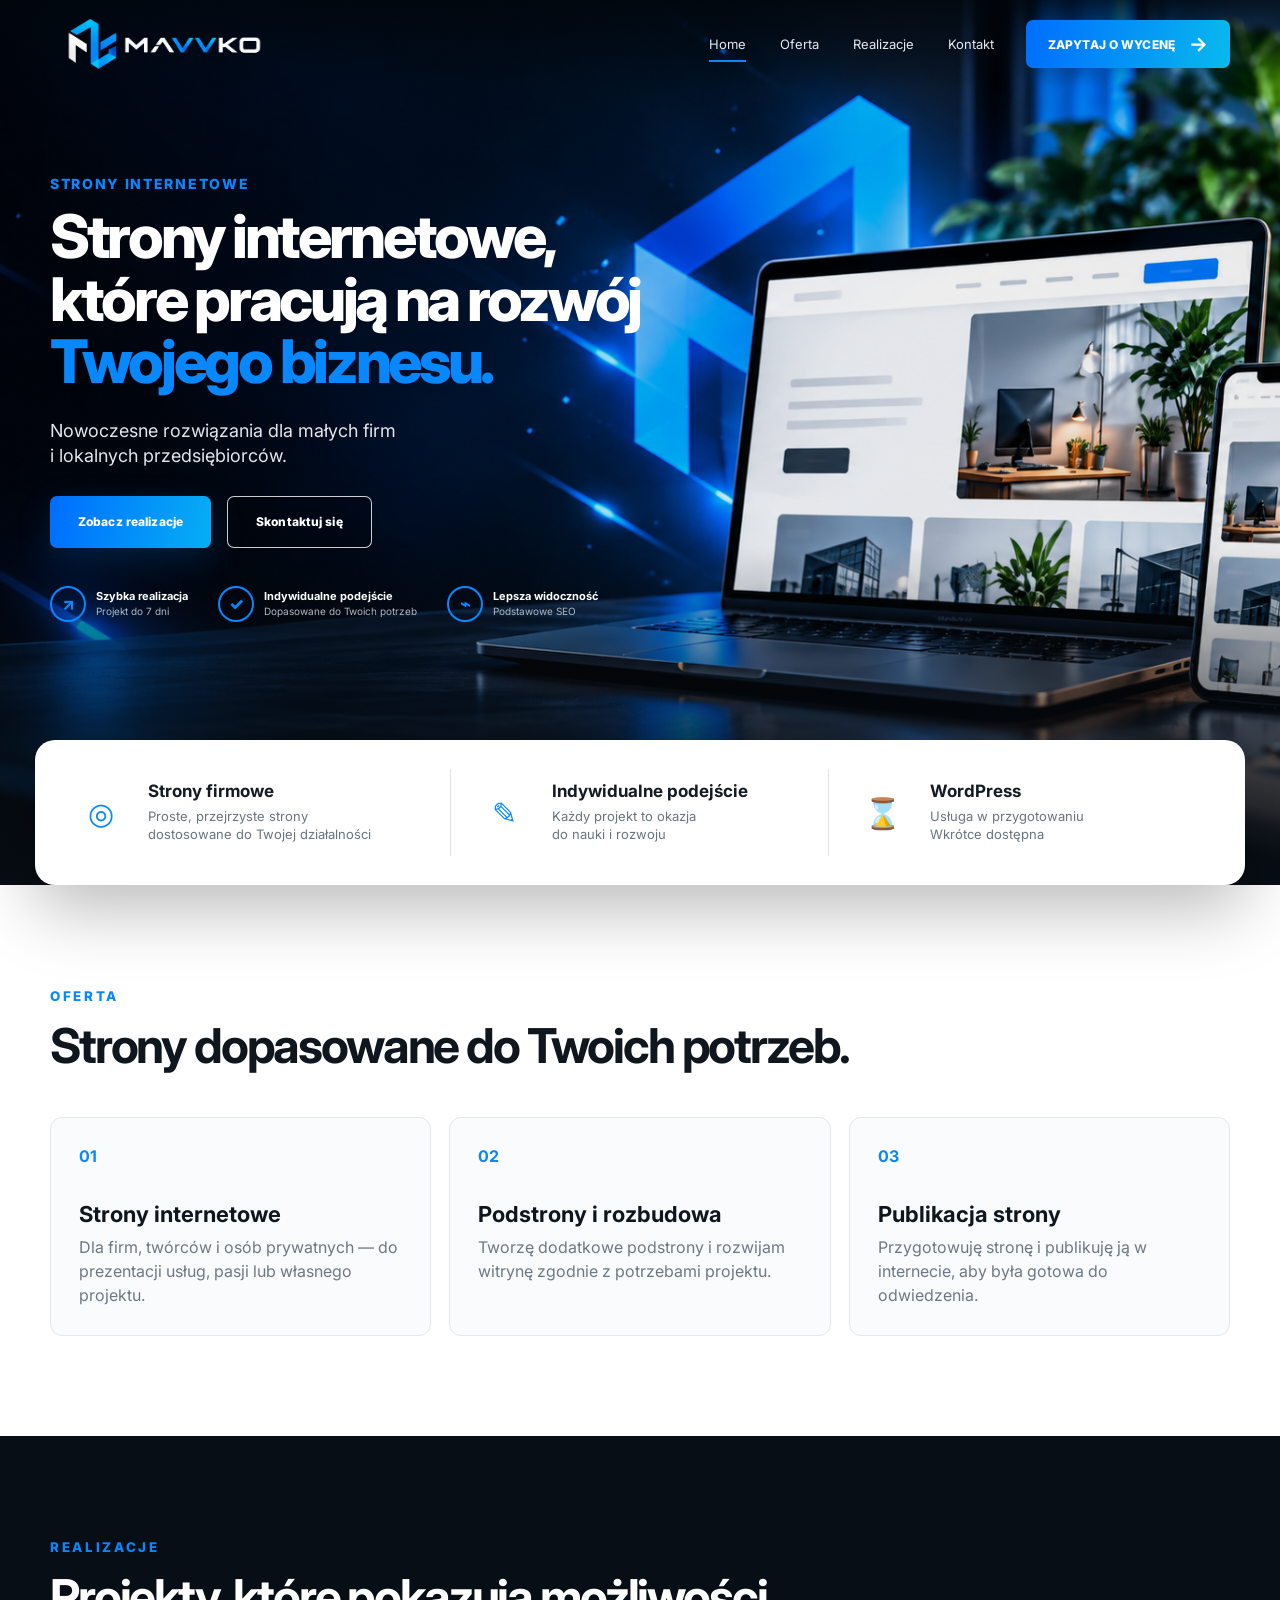
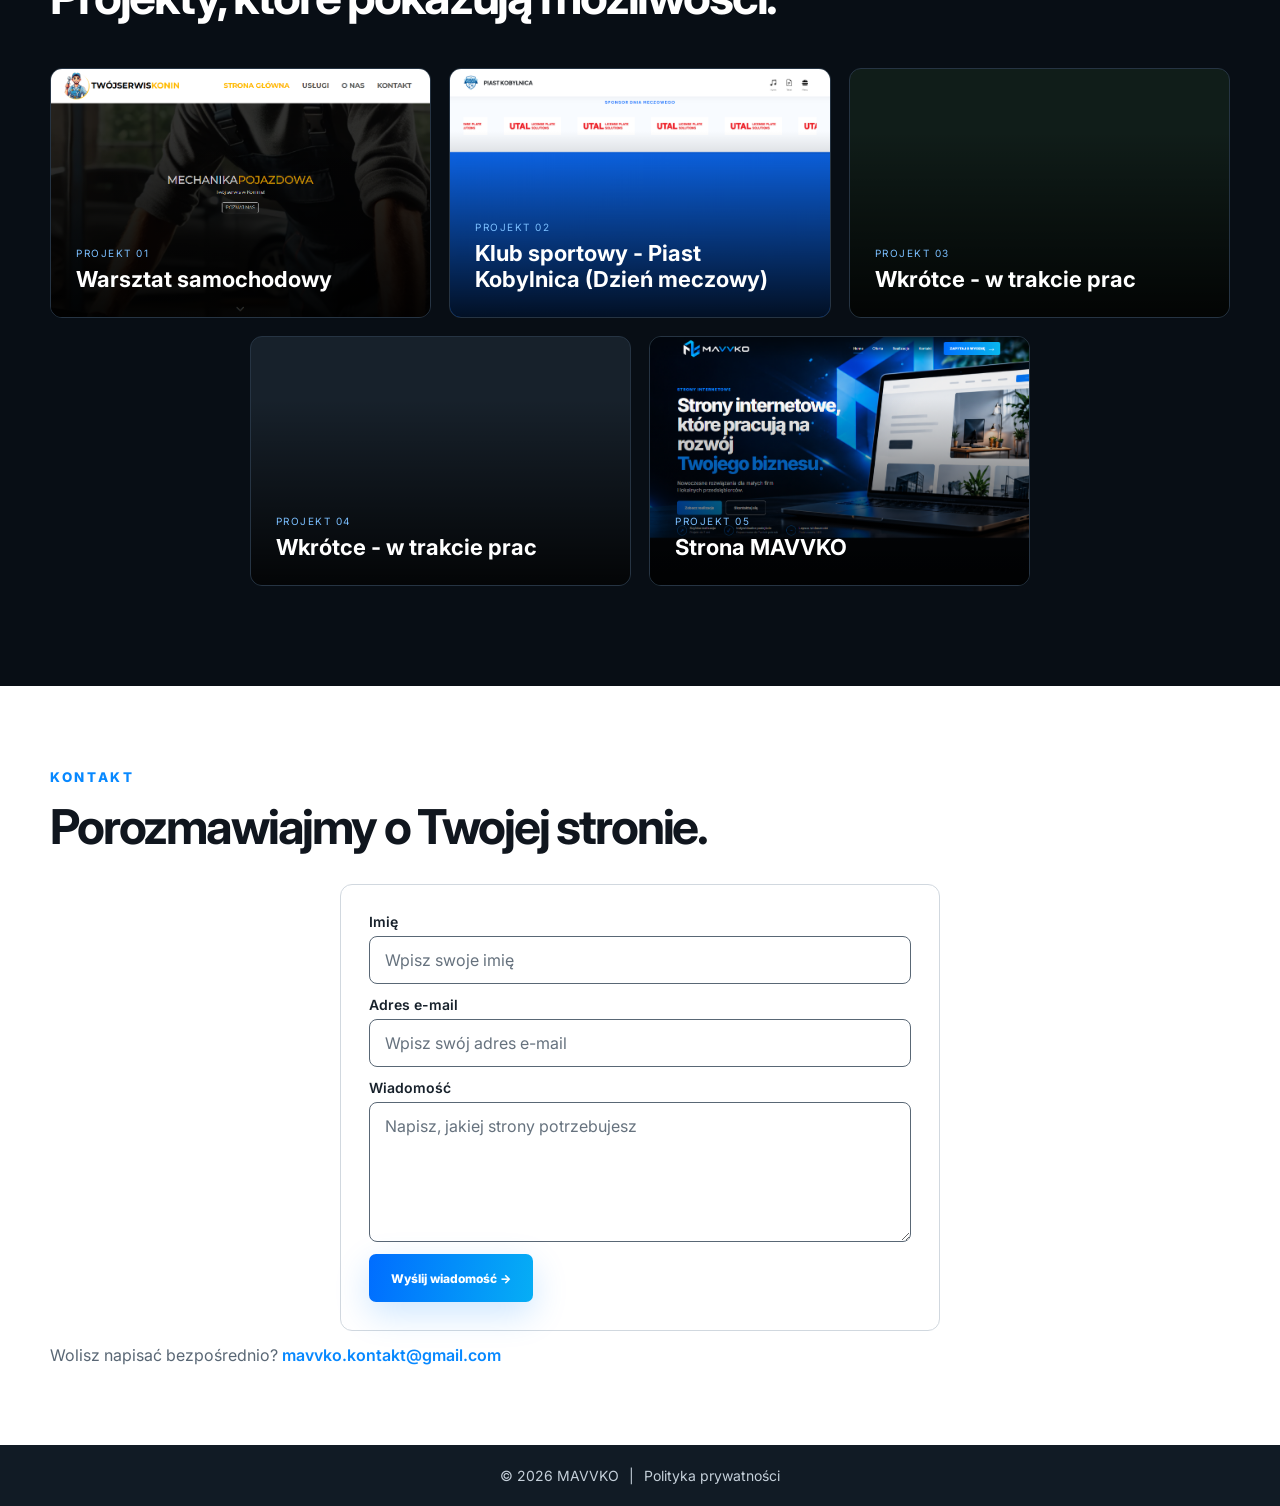
==== commit a3fd07c5: "Add files via upload" ====
--- a/index.html
+++ b/index.html
@@ -1,239 +1,241 @@
-<!doctype html>
-<html lang="pl">
-<head>
-  <meta charset="utf-8">
-  <meta name="viewport" content="width=device-width, initial-scale=1, viewport-fit=cover">
-  <title>Tworzenie stron internetowych | MAVVKO</title>
-  <meta name="description" content="MAVVKO tworzy nowoczesne strony internetowe dla firm, twórców i osób prywatnych. Projektowanie, rozbudowa i publikacja stron. Zobacz realizacje i zapytaj o wycenę.">
-
-  <link rel="canonical" href="https://mavvko.pl/">
-
-  <meta property="og:type" content="website">
-  <meta property="og:locale" content="pl_PL">
-  <meta property="og:site_name" content="MAVVKO">
-  <meta property="og:title" content="Tworzenie stron internetowych | MAVVKO">
-  <meta property="og:description" content="Nowoczesne strony internetowe dla firm, twórców i osób prywatnych. Projektowanie, rozbudowa i publikacja stron.">
-  <meta property="og:url" content="https://mavvko.pl/">
-  <meta property="og:image" content="https://mavvko.pl/assets/mavvko_social.png">
-  <meta property="og:image:alt" content="MAVVKO — tworzenie nowoczesnych stron internetowych">
-  <meta property="og:image:width" content="1200">
-  <meta property="og:image:height" content="630">
-
-  <meta name="twitter:card" content="summary_large_image">
-  <meta name="twitter:title" content="Tworzenie stron internetowych | MAVVKO">
-  <meta name="twitter:description" content="Projektowanie, rozbudowa i publikacja stron dla firm, twórców i osób prywatnych.">
-  <meta name="twitter:image" content="https://mavvko.pl/assets/mavvko_social.png">
-  <link rel="icon" href="/assets/favicon.ico" type="image/x-icon">
-  <link rel="preconnect" href="https://fonts.googleapis.com">
-  <link rel="preconnect" href="https://fonts.gstatic.com" crossorigin>
-  <link href="https://fonts.googleapis.com/css2?family=Inter:wght@400;500;600;700;800&display=swap" rel="stylesheet">
-  <link rel="stylesheet" href="style.css">
-</head>
-<body>
-
-<header class="header">
-  <div class="container nav">
-    <a class="logo" href="#start">
-      <img src="assets/logo-mavvko.png" alt="Mavvko">
-    </a>
-
-    <nav>
-      <a class="active" href="#start">Home</a>
-      <a href="#oferta">Oferta</a>
-      <a href="#realizacje">Realizacje</a>
-      <a href="#kontakt">Kontakt</a>
-    </nav>
-
-    <a class="top-button" href="#kontakt">ZAPYTAJ O WYCENĘ <b>→</b></a>
-  </div>
-</header>
-
-<main>
-  <section id="start" class="hero">
-    <div class="hero-bg"></div>
-    <div class="hero-overlay"></div>
-
-    <div class="container hero-content">
-      <div class="copy">
-        <div class="hero-kicker">STRONY INTERNETOWE</div>
-
-        <h1>
-          Strony internetowe,<br>
-          które pracują na rozwój<br>
-          <span>Twojego biznesu.</span>
-        </h1>
-
-        <p>
-          Nowoczesne rozwiązania dla małych firm<br>
-          i lokalnych przedsiębiorców.
-        </p>
-
-        <div class="buttons">
-          <a class="button primary" href="#realizacje">Zobacz realizacje</a>
-          <a class="button ghost" href="#kontakt">Skontaktuj się</a>
-        </div>
-
-        <!-- Dodatkowe elementy jak w bazowej wersji: krótkie przewagi -->
-        <div class="quick-benefits">
-          <div><i>↗</i><span><b>Szybka realizacja</b> Projekt do 7 dni</span></div>
-          <div><i>✓</i><span><b>Indywidualne podejście</b> Dopasowane do Twoich potrzeb</span></div>
-          <div><i>⌁</i><span><b>Lepsza widoczność</b> Podstawowe SEO</span></div>
-        </div>
-      </div>
-    </div>
-  </section>
-
-  <!-- Baner-->
-<section class="feature-panel">
-  <div class="feature">
-    <div class="icon">◎</div>
-    <div>
-      <strong>Strony firmowe</strong>
-      <span>Proste, przejrzyste strony<br>dostosowane do Twojej działalności</span>
-    </div>
-  </div>
-
-  <div class="feature">
-    <div class="icon">✎</div>
-    <div>
-      <strong>Indywidualne podejście</strong>
-      <span>Każdy projekt to okazja<br>do nauki i rozwoju</span>
-    </div>
-  </div>
-
-  <div class="feature">
-    <div class="icon">⌛</div>
-    <div>
-      <strong>WordPress</strong>
-      <span>Usługa w przygotowaniu<br>Wkrótce dostępna</span>
-    </div>
-  </div>
-</section>
-
-<section id="oferta" class="below">
-  <div class="container">
-    <small>OFERTA</small>
-    <h2>Strony dopasowane do Twoich potrzeb.</h2>
-
-    <div class="offer-grid">
-      <article>
-        <b>01</b>
-        <h3>Strony internetowe</h3>
-        <p>Dla firm, twórców i osób prywatnych — do prezentacji usług, pasji lub własnego projektu.</p>
-      </article>
-
-      <article>
-        <b>02</b>
-        <h3>Podstrony i rozbudowa</h3>
-        <p>Tworzę dodatkowe podstrony i rozwijam witrynę zgodnie z potrzebami projektu.</p>
-      </article>
-
-      <article>
-        <b>03</b>
-        <h3>Publikacja strony</h3>
-        <p>Przygotowuję stronę i publikuję ją w internecie, aby była gotowa do odwiedzenia.</p>
-      </article>
-    </div>
-  </div>
-</section>
-
-  <section id="realizacje" class="below dark">
-    <div class="container">
-      <small>REALIZACJE</small>
-      <h2>Projekty, które pokazują możliwości.</h2>
-
-      <div class="portfolio">
-        <a class="portfolio-card p1"
-          href="https://twojserwiskonin.pl/"
-          target="_blank"
-          rel="noopener noreferrer">
-          <img src="assets/warsztat.png" alt="Podgląd strony warsztatu samochodowego">
-          <span>PROJEKT 01</span>
-          <b>Warsztat samochodowy</b>
-        </a>
-
-        <a class="portfolio-card p2"
-          href="https://piastkobylnica.pl/"
-          target="_blank"
-          rel="noopener noreferrer">
-          <img src="assets/piast.png" alt="Podgląd strony klubu sportowego">
-          <span>PROJEKT 02</span>
-          <b>Klub sportowy - Piast Kobylnica (Dzień meczowy)</b>
-        </a>
-
-        <a class="portfolio-card p3"
-          href="#"
-          target="_blank"
-          rel="noopener noreferrer">
-
-          <span>PROJEKT 03</span>
-          <b>Wkrótce - w trakcie prac</b>
-        </a>
-
-        <a class="portfolio-card p4"
-          href="#"
-          target="_blank"
-          rel="noopener noreferrer">
-
-          <span>PROJEKT 04</span>
-          <b>Wkrótce - w trakcie prac</b>
-        </a>
-
-        <a class="portfolio-card p5"
-          href="https://mavvko.pl"
-          target="_blank"
-          rel="noopener noreferrer">
-          <img src="assets/mavvko.png" alt="Podgląd projektu 5">
-          <span>PROJEKT 05</span>
-          <b>Strona MAVVKO</b>
-        </a>
-      </div>
-    </div>
-  </section>
-
-<section id="kontakt" class="contact">
-  <div class="container">
-    <small>KONTAKT</small>
-    <h2>Porozmawiajmy o Twojej stronie.</h2>
-    <form action="https://api.web3forms.com/submit" method="POST">
-      <input type="hidden" name="access_key" value="92e8dcf5-8079-4097-971c-a26040d75c3b">
-
-      <label for="contact-name">Imię</label>
-      <input id="contact-name" type="text" name="name" placeholder="Wpisz swoje imię" required>
-
-      <label for="contact-email">Adres e-mail</label>
-      <input id="contact-email" type="email" name="email" placeholder="Wpisz swój adres e-mail" required>
-
-      <label for="contact-message">Wiadomość</label>
-      <textarea id="contact-message" name="message" rows="5" placeholder="Napisz, jakiej strony potrzebujesz" required></textarea>
-
-      <button type="submit">Wyślij wiadomość →</button>
-
-      <input type="hidden" name="redirect" value="https://mavvko.pl/form.html">
-
-    </form>
-    <p class="contact-email">
-      Wolisz napisać bezpośrednio?
-      <a href="mailto:mavvko.kontakt@gmail.com">mavvko.kontakt@gmail.com</a>
-    </p>
-    
-  </div>
-</section>
-
-
-</main>
-<footer class="footer">
-  <div class="container">
-    <span>© <span id="current-year"></span> MAVVKO</span>
-    <span aria-hidden="true">|</span>
-  <a href="assets/Polityka_prywatnosci_MAVVKO.pdf" target="_blank" rel="noopener noreferrer">
-   Polityka prywatności
-</a>
-  </div>
-</footer>
-
-<script>
-  document.getElementById("current-year").textContent = new Date().getFullYear();
-</script>
-</body>
-</html>
+<!doctype html>
+<html lang="pl">
+<head>
+  <meta charset="utf-8">
+  <meta name="viewport" content="width=device-width, initial-scale=1, viewport-fit=cover">
+  <title>Tworzenie stron internetowych | MAVVKO</title>
+  <meta name="description" content="MAVVKO tworzy nowoczesne strony internetowe dla firm, twórców i osób prywatnych. Projektowanie, rozbudowa i publikacja stron. Zobacz realizacje i zapytaj o wycenę.">
+
+  <link rel="canonical" href="https://mavvko.pl/">
+
+  <meta property="og:type" content="website">
+  <meta property="og:locale" content="pl_PL">
+  <meta property="og:site_name" content="MAVVKO">
+  <meta property="og:title" content="Tworzenie stron internetowych | MAVVKO">
+  <meta property="og:description" content="Nowoczesne strony internetowe dla firm, twórców i osób prywatnych. Projektowanie, rozbudowa i publikacja stron.">
+  <meta property="og:url" content="https://mavvko.pl/">
+  <meta property="og:image" content="https://mavvko.pl/assets/mavvko_social.png">
+  <meta property="og:image:alt" content="MAVVKO — tworzenie nowoczesnych stron internetowych">
+  <meta property="og:image:width" content="1200">
+  <meta property="og:image:height" content="630">
+
+  <meta name="twitter:card" content="summary_large_image">
+  <meta name="twitter:title" content="Tworzenie stron internetowych | MAVVKO">
+  <meta name="twitter:description" content="Projektowanie, rozbudowa i publikacja stron dla firm, twórców i osób prywatnych.">
+  <meta name="twitter:image" content="https://mavvko.pl/assets/mavvko_social.png">
+  <link rel="icon" href="/assets/favicon.ico" type="image/x-icon">
+  <link rel="preconnect" href="https://fonts.googleapis.com">
+  <link rel="preconnect" href="https://fonts.gstatic.com" crossorigin>
+  <link rel="preload" as="style" href="https://fonts.googleapis.com/css2?family=Inter:wght@400;500;600;700;800&display=swap" onload="this.onload=null;this.rel='stylesheet'">
+  <noscript><link rel="stylesheet" href="https://fonts.googleapis.com/css2?family=Inter:wght@400;500;600;700;800&display=swap"></noscript>
+  <link rel="preload" as="image" href="assets/hero-background.webp" fetchpriority="high">
+  <link rel="stylesheet" href="style.css">
+</head>
+<body>
+
+<header class="header">
+  <div class="container nav">
+    <a class="logo" href="#start">
+      <img src="assets/logo-mavvko.png" alt="Mavvko">
+    </a>
+
+    <nav>
+      <a class="active" href="#start">Home</a>
+      <a href="#oferta">Oferta</a>
+      <a href="#realizacje">Realizacje</a>
+      <a href="#kontakt">Kontakt</a>
+    </nav>
+
+    <a class="top-button" href="#kontakt">ZAPYTAJ O WYCENĘ <b>→</b></a>
+  </div>
+</header>
+
+<main>
+  <section id="start" class="hero">
+    <img class="hero-bg" src="assets/hero-background.webp" alt="" fetchpriority="high" decoding="async">
+    <div class="hero-overlay"></div>
+
+    <div class="container hero-content">
+      <div class="copy">
+        <div class="hero-kicker">STRONY INTERNETOWE</div>
+
+        <h1>
+          Strony internetowe,<br>
+          które pracują na rozwój<br>
+          <span>Twojego biznesu.</span>
+        </h1>
+
+        <p>
+          Nowoczesne rozwiązania dla małych firm<br>
+          i lokalnych przedsiębiorców.
+        </p>
+
+        <div class="buttons">
+          <a class="button primary" href="#realizacje">Zobacz realizacje</a>
+          <a class="button ghost" href="#kontakt">Skontaktuj się</a>
+        </div>
+
+        <!-- Dodatkowe elementy jak w bazowej wersji: krótkie przewagi -->
+        <div class="quick-benefits">
+          <div><i>↗</i><span><b>Szybka realizacja</b> Projekt do 7 dni</span></div>
+          <div><i>✓</i><span><b>Indywidualne podejście</b> Dopasowane do Twoich potrzeb</span></div>
+          <div><i>⌁</i><span><b>Lepsza widoczność</b> Podstawowe SEO</span></div>
+        </div>
+      </div>
+    </div>
+  </section>
+
+  <!-- Baner-->
+<section class="feature-panel">
+  <div class="feature">
+    <div class="icon">◎</div>
+    <div>
+      <strong>Strony firmowe</strong>
+      <span>Proste, przejrzyste strony<br>dostosowane do Twojej działalności</span>
+    </div>
+  </div>
+
+  <div class="feature">
+    <div class="icon">✎</div>
+    <div>
+      <strong>Indywidualne podejście</strong>
+      <span>Każdy projekt to okazja<br>do nauki i rozwoju</span>
+    </div>
+  </div>
+
+  <div class="feature">
+    <div class="icon">⌛</div>
+    <div>
+      <strong>WordPress</strong>
+      <span>Usługa w przygotowaniu<br>Wkrótce dostępna</span>
+    </div>
+  </div>
+</section>
+
+<section id="oferta" class="below">
+  <div class="container">
+    <small>OFERTA</small>
+    <h2>Strony dopasowane do Twoich potrzeb.</h2>
+
+    <div class="offer-grid">
+      <article>
+        <b>01</b>
+        <h3>Strony internetowe</h3>
+        <p>Dla firm, twórców i osób prywatnych — do prezentacji usług, pasji lub własnego projektu.</p>
+      </article>
+
+      <article>
+        <b>02</b>
+        <h3>Podstrony i rozbudowa</h3>
+        <p>Tworzę dodatkowe podstrony i rozwijam witrynę zgodnie z potrzebami projektu.</p>
+      </article>
+
+      <article>
+        <b>03</b>
+        <h3>Publikacja strony</h3>
+        <p>Przygotowuję stronę i publikuję ją w internecie, aby była gotowa do odwiedzenia.</p>
+      </article>
+    </div>
+  </div>
+</section>
+
+  <section id="realizacje" class="below dark">
+    <div class="container">
+      <small>REALIZACJE</small>
+      <h2>Projekty, które pokazują możliwości.</h2>
+
+      <div class="portfolio">
+        <a class="portfolio-card p1"
+          href="https://twojserwiskonin.pl/"
+          target="_blank"
+          rel="noopener noreferrer">
+          <img src="assets/warsztat.png" alt="Podgląd strony warsztatu samochodowego" loading="lazy" decoding="async">
+          <span>PROJEKT 01</span>
+          <b>Warsztat samochodowy</b>
+        </a>
+
+        <a class="portfolio-card p2"
+          href="https://piastkobylnica.pl/"
+          target="_blank"
+          rel="noopener noreferrer">
+          <img src="assets/piast.png" alt="Podgląd strony klubu sportowego" loading="lazy" decoding="async">
+          <span>PROJEKT 02</span>
+          <b>Klub sportowy - Piast Kobylnica (Dzień meczowy)</b>
+        </a>
+
+        <a class="portfolio-card p3"
+          href="#"
+          target="_blank"
+          rel="noopener noreferrer">
+
+          <span>PROJEKT 03</span>
+          <b>Wkrótce - w trakcie prac</b>
+        </a>
+
+        <a class="portfolio-card p4"
+          href="#"
+          target="_blank"
+          rel="noopener noreferrer">
+
+          <span>PROJEKT 04</span>
+          <b>Wkrótce - w trakcie prac</b>
+        </a>
+
+        <a class="portfolio-card p5"
+          href="https://mavvko.pl"
+          target="_blank"
+          rel="noopener noreferrer">
+          <img src="assets/mavvko.png" alt="Podgląd projektu 5" loading="lazy" decoding="async">
+          <span>PROJEKT 05</span>
+          <b>Strona MAVVKO</b>
+        </a>
+      </div>
+    </div>
+  </section>
+
+<section id="kontakt" class="contact">
+  <div class="container">
+    <small>KONTAKT</small>
+    <h2>Porozmawiajmy o Twojej stronie.</h2>
+    <form action="https://api.web3forms.com/submit" method="POST">
+      <input type="hidden" name="access_key" value="92e8dcf5-8079-4097-971c-a26040d75c3b">
+
+      <label for="contact-name">Imię</label>
+      <input id="contact-name" type="text" name="name" placeholder="Wpisz swoje imię" required>
+
+      <label for="contact-email">Adres e-mail</label>
+      <input id="contact-email" type="email" name="email" placeholder="Wpisz swój adres e-mail" required>
+
+      <label for="contact-message">Wiadomość</label>
+      <textarea id="contact-message" name="message" rows="5" placeholder="Napisz, jakiej strony potrzebujesz" required></textarea>
+
+      <button type="submit">Wyślij wiadomość →</button>
+
+      <input type="hidden" name="redirect" value="https://mavvko.pl/form.html">
+
+    </form>
+    <p class="contact-email">
+      Wolisz napisać bezpośrednio?
+      <a href="mailto:mavvko.kontakt@gmail.com">mavvko.kontakt@gmail.com</a>
+    </p>
+    
+  </div>
+</section>
+
+
+</main>
+<footer class="footer">
+  <div class="container">
+    <span>© <span id="current-year"></span> MAVVKO</span>
+    <span aria-hidden="true">|</span>
+  <a href="assets/Polityka_prywatnosci_MAVVKO.pdf" target="_blank" rel="noopener noreferrer">
+   Polityka prywatności
+</a>
+  </div>
+</footer>
+
+<script>
+  document.getElementById("current-year").textContent = new Date().getFullYear();
+</script>
+</body>
+</html>
--- a/style.css
+++ b/style.css
@@ -1,826 +1,239 @@
-:root{
-  --blue:#0788ff;
-  --blue2:#00b7ff;
-  --white:#fff;
-  --dark:#03080e;
-  --container:1180px;
-}
-*{box-sizing:border-box}
-html{scroll-behavior:smooth}
-body{margin:0;font-family:Inter,Arial,sans-serif;color:#fff;background:#080e15}
-a{text-decoration:none;color:inherit}
-.container{width:min(calc(100% - 44px),var(--container));margin:auto}
-
-/* HEADER */
-.header{
-  position:absolute;top:0;left:0;right:0;z-index:20;
-  background:linear-gradient(180deg,rgba(1,6,12,.82),transparent);
-}
-.nav{height:88px;display:flex;align-items:center;gap:45px}
-.logo{display:flex;align-items:center;gap:10px;margin-right:auto;font-weight:800;font-size:27px;letter-spacing:-.03em}
-.logo img {
-  display: block;
-  height: 95px; /* dopasuj do swojego logo */
-  width: auto;
-}
-.logo-symbol{display:grid;place-items:center;width:39px;height:39px;border:2px solid var(--blue);color:var(--blue);transform:skewY(-10deg)}
-.nav nav{display:flex;gap:34px}
-.nav nav a{position:relative;color:#e4e9ee;font-size:13px}
-.nav nav a.active::after{content:"";position:absolute;left:0;right:0;bottom:-10px;height:2px;background:var(--blue)}
-.top-button,.button{display:inline-flex;align-items:center;justify-content:center;border-radius:7px;font-size:12px;font-weight:800;letter-spacing:.01em}
-.top-button{min-height:48px;padding:0 22px;background:linear-gradient(100deg,#006dff,#09b9ed);box-shadow:0 10px 35px rgba(0,130,255,.2)}
-.top-button b{font-size:20px;margin-left:14px}
-
-/* HERO */
-.hero{
-  position:relative;min-height:735px;overflow:visible;
-  display:flex;align-items:flex-start;padding-top:175px;background:#080e15;
-}
-.hero-bg{position:absolute;inset:0;bottom:-145px;background-image:url("assets/hero-background.png");background-size:cover;background-position:center center;z-index:0}
-.hero-overlay{
-  position:absolute;inset:0;bottom:-145px;z-index:1;
-  background:
-    linear-gradient(90deg,rgba(1,6,12,.20) 0%,rgba(1,6,12,.06) 53%,rgba(1,6,12,.08) 100%),
-    linear-gradient(0deg,#080e15 0%,rgba(8,14,21,.7) 14%,transparent 38%);
-}
-.hero-content{position:relative;z-index:2}
-.copy{width:55%;max-width:670px}
-.hero-kicker{color:var(--blue);font-size:14px;font-weight:800;letter-spacing:.12em;margin-bottom:14px}
-h1{margin:0;font-size:clamp(38px,4.7vw,68px);line-height:1.04;letter-spacing:-.055em;font-weight:800}
-h1 span{color:var(--blue)}
-.copy p{margin:24px 0 27px;color:#e1e7ec;font-size:18px;line-height:1.42;font-weight:400}
-.buttons{display:flex;gap:16px}
-.button{min-height:52px;padding:0 28px}
-.primary{background:linear-gradient(100deg,#006dff,#06aef5);box-shadow:0 12px 35px rgba(0,130,255,.2)}
-.ghost{border:1px solid rgba(255,255,255,.8);background:rgba(0,0,0,.12)}
-.ghost:hover{background:rgba(255,255,255,.08)}
-
-/* KRÓTKIE PRZEWAGI POD CTA */
-.quick-benefits{display:flex;gap:30px;margin-top:38px;max-width:650px}
-.quick-benefits>div{display:flex;align-items:center;gap:10px}
-.quick-benefits i{
-  width:36px;height:36px;display:grid;place-items:center;
-  color:var(--blue);border:2px solid var(--blue);border-radius:50%;
-  font-style:normal;font-weight:800;font-size:17px;
-}
-.quick-benefits span{display:flex;flex-direction:column;color:#aeb9c5;font-size:10px;line-height:1.35}
-.quick-benefits b{color:#fff;font-size:11px;margin-bottom:2px}
-
-/* BIAŁY BANER — ODSUNIĘTY NIŻEJ */
-.feature-panel{
-  position:relative;z-index:8;
-  width:min(calc(100% - 70px),1240px);
-  margin:5px auto 0; /* było -35px — teraz panel jest wyraźnie niżej */
-  padding:29px 38px;min-height:145px;border-radius:20px;
-  background:#fff;color:#151b23;display:grid;grid-template-columns:repeat(3,1fr);
-  box-shadow:0 22px 70px rgba(0,0,0,.28);
-}
-.feature{display:flex;align-items:center;gap:20px;padding:0 35px;border-right:1px solid #dfe4e9}
-.feature:first-child{padding-left:0}.feature:last-child{border:0}
-.icon{flex:0 0 55px;width:55px;height:55px;display:grid;place-items:center;color:var(--blue);font-size:30px}
-.feature strong{display:block;font-size:17px;margin-bottom:7px}
-.feature span{display:block;color:#697481;font-size:13px;line-height:1.35}
-
-/* SEKCJE */
-.below{padding:100px 0;background:#fff;color:#10161e}
-.below.dark{background:#080e15;color:#fff}
-.below small,.contact small{color:var(--blue);font-weight:800;letter-spacing:.2em}
-.below h2,.contact h2{font-size:48px;letter-spacing:-.045em;margin:15px 0 0}
-.offer-grid{display:grid;grid-template-columns:repeat(3,1fr);gap:18px;margin-top:45px}
-.offer-grid article{padding:28px;border:1px solid #e3e7eb;border-radius:12px;background:#fafbfc}
-.offer-grid b{color:var(--blue)}
-.offer-grid h3{font-size:22px;margin:35px 0 8px}.offer-grid p{color:#6d7884;line-height:1.5;margin:0}
-.portfolio {
-  display: grid;
-  grid-template-columns: repeat(6, minmax(0, 1fr));
-  gap: 18px;
-  margin-top: 45px;
-}
-
+:root {
+  --blue: #0788ff;
+  --blue2: #00b7ff;
+  --white: #fff;
+  --dark: #03080e;
+  --page-dark: #080e15;
+  --container: 1180px;
+}
+
+*, *::before, *::after { box-sizing: border-box; }
+html { scroll-behavior: smooth; }
+body {
+  margin: 0;
+  overflow-x: clip;
+  background: var(--page-dark);
+  color: var(--white);
+  font-family: Inter, Arial, sans-serif;
+}
+img { max-width: 100%; }
+a { color: inherit; text-decoration: none; }
+.container { width: min(calc(100% - 44px), var(--container)); margin-inline: auto; }
+
+/* Header */
+.header {
+  position: absolute;
+  z-index: 20;
+  inset: 0 0 auto;
+  background: linear-gradient(180deg, rgba(1, 6, 12, .82), transparent);
+}
+.nav { display: flex; min-height: 88px; align-items: center; gap: 32px; }
+.logo { display: flex; align-items: center; margin-right: auto; }
+.logo img { display: block; width: auto; height: 76px; }
+.nav nav { display: flex; align-items: center; gap: 34px; }
+.nav nav a { position: relative; color: #e4e9ee; font-size: 13px; }
+.nav nav a.active::after {
+  position: absolute; right: 0; bottom: -10px; left: 0; height: 2px;
+  background: var(--blue); content: "";
+}
+.top-button, .button {
+  display: inline-flex; min-height: 48px; align-items: center; justify-content: center;
+  border-radius: 7px; font-size: 12px; font-weight: 800; letter-spacing: .01em;
+}
+.top-button {
+  padding: 0 22px; background: linear-gradient(100deg, #006dff, #09b9ed);
+  box-shadow: 0 10px 35px rgba(0, 130, 255, .2); white-space: nowrap;
+}
+.top-button b { margin-left: 14px; font-size: 20px; }
+
+/* Hero */
+.hero {
+  position: relative; display: flex; min-height: 735px; align-items: flex-start;
+  overflow: visible; isolation: isolate; padding: 175px 0 40px; background: var(--page-dark);
+}
+.hero-bg, .hero-overlay {
+  position: absolute; inset: 0 0 -145px; pointer-events: none;
+}
+.hero-bg {
+  z-index: 0; width: 100%; height: calc(100% + 145px);
+  object-fit: cover; object-position: center center;
+}
+.hero-overlay {
+  z-index: 1;
+  background: linear-gradient(90deg, rgba(1, 6, 12, .20), rgba(1, 6, 12, .06) 53%, rgba(1, 6, 12, .08)),
+              linear-gradient(0deg, var(--page-dark), rgba(8, 14, 21, .7) 14%, transparent 38%);
+}
+.hero-content { position: relative; z-index: 2; }
+.copy { width: 55%; max-width: 670px; }
+.hero-kicker { margin-bottom: 14px; color: var(--blue); font-size: 14px; font-weight: 800; letter-spacing: .12em; }
+h1 { margin: 0; font-size: clamp(38px, 4.7vw, 68px); font-weight: 800; line-height: 1.04; letter-spacing: -.055em; }
+h1 span { color: var(--blue); }
+.copy p { margin: 24px 0 27px; color: #e1e7ec; font-size: 18px; line-height: 1.42; }
+.buttons { display: flex; flex-wrap: wrap; gap: 16px; }
+.button { min-height: 52px; padding: 0 28px; }
+.primary { background: linear-gradient(100deg, #006dff, #06aef5); box-shadow: 0 12px 35px rgba(0, 130, 255, .2); }
+.ghost { border: 1px solid rgba(255, 255, 255, .8); background: rgba(0, 0, 0, .12); }
+.ghost:hover { background: rgba(255, 255, 255, .08); }
+.quick-benefits { display: flex; max-width: 650px; gap: 30px; margin-top: 38px; }
+.quick-benefits > div { display: flex; align-items: center; gap: 10px; }
+.quick-benefits i {
+  display: grid; width: 36px; height: 36px; flex: 0 0 36px; place-items: center;
+  border: 2px solid var(--blue); border-radius: 50%; color: var(--blue);
+  font-size: 17px; font-style: normal; font-weight: 800;
+}
+.quick-benefits span { display: flex; flex-direction: column; color: #aeb9c5; font-size: 10px; line-height: 1.35; }
+.quick-benefits b { margin-bottom: 2px; color: #fff; font-size: 11px; }
+
+/* Feature strip */
+.feature-panel {
+  position: relative; z-index: 8; display: grid; width: min(calc(100% - 70px), 1240px);
+  min-height: 145px; grid-template-columns: repeat(3, minmax(0, 1fr));
+  margin: 5px auto 0; padding: 29px 38px; border-radius: 20px;
+  background: #fff; box-shadow: 0 22px 70px rgba(0, 0, 0, .28); color: #151b23;
+}
+.feature { display: flex; min-width: 0; align-items: center; gap: 20px; padding: 0 26px; border-right: 1px solid #dfe4e9; }
+.feature:first-child { padding-left: 0; }
+.feature:last-child { border-right: 0; }
+.icon { display: grid; width: 55px; height: 55px; flex: 0 0 55px; place-items: center; color: var(--blue); font-size: 30px; }
+.feature strong { display: block; margin-bottom: 7px; font-size: 17px; }
+.feature span { display: block; color: #697481; font-size: 13px; line-height: 1.35; }
+
+/* Offer and portfolio */
+.below { padding: 100px 0; background: #fff; color: #10161e; }
+.below.dark { background: var(--page-dark); color: #fff; }
+.below small, .contact small { color: var(--blue); font-weight: 800; letter-spacing: .2em; }
+.below h2, .contact h2 { margin: 15px 0 0; font-size: 48px; line-height: 1.08; letter-spacing: -.045em; }
+.offer-grid { display: grid; grid-template-columns: repeat(3, minmax(0, 1fr)); gap: 18px; margin-top: 45px; }
+.offer-grid article { padding: 28px; border: 1px solid #e3e7eb; border-radius: 12px; background: #fafbfc; }
+.offer-grid b { color: var(--blue); }
+.offer-grid h3 { margin: 35px 0 8px; font-size: 22px; }
+.offer-grid p { margin: 0; color: #6d7884; line-height: 1.5; }
+.portfolio { display: grid; grid-template-columns: repeat(6, minmax(0, 1fr)); gap: 18px; margin-top: 45px; }
 .portfolio-card {
-  grid-column: span 2;
-  min-height: 250px;
-  border-radius: 12px;
-  padding: 25px;
-  display: flex;
-  flex-direction: column;
-  justify-content: flex-end;
-  overflow: hidden;
-  position: relative;
-  background: #111b25;
-  border: 1px solid #263443;
-  color: inherit;
-  text-decoration: none;
-}
-
-/* Zdjęcie mieści się w całości i nie ucina boków */
-.portfolio-card img {
-  position: absolute;
-  inset: 0;
-  width: 100%;
-  height: 100%;
-  object-fit: cover;
-  object-position: center;
-  z-index: 0;
-}
-
+  position: relative; display: flex; min-width: 0; min-height: 250px; grid-column: span 2;
+  flex-direction: column; justify-content: flex-end; overflow: hidden; padding: 25px;
+  border: 1px solid #263443; border-radius: 12px; background: #111b25; color: inherit;
+}
+.portfolio-card img { position: absolute; z-index: 0; inset: 0; width: 100%; height: 100%; object-fit: cover; object-position: center; }
 .portfolio-card::before {
+  position: absolute; z-index: 1; inset: 0;
+  background: linear-gradient(to top, rgba(0, 0, 0, .85), rgba(0, 0, 0, .35) 45%, transparent 75%);
   content: "";
-  position: absolute;
-  inset: 0;
-  z-index: 1;
-  background: linear-gradient(
-    to top,
-    rgba(0, 0, 0, 0.85) 0%,
-    rgba(0, 0, 0, 0.35) 45%,
-    transparent 45%
-  );
-}
-
-.portfolio-card span,
-.portfolio-card b {
-  position: relative;
-  z-index: 2;
-}
-
-.portfolio-card span {
-  color: #7bbfff;
-  font-size: 10px;
-  letter-spacing: 0.15em;
-}
-
-.portfolio-card b {
-  font-size: 22px;
-  margin-top: 7px;
-}
-
-.p2,
-.p4 {
-  background: #17212b;
-}
-
-.p3,
-.p5 {
-  background: #101d19;
-}
-
-/* Wyśrodkowanie dwóch ostatnich kafelków */
-.portfolio-card:nth-child(4) {
-  grid-column: 2 / span 2;
-}
-
-.portfolio-card:nth-child(5) {
-  grid-column: 4 / span 2;
-}
-
-@media (max-width: 800px) {
-  .portfolio {
-    grid-template-columns: repeat(2, minmax(0, 1fr));
-  }
-
-  .portfolio-card,
-  .portfolio-card:nth-child(4),
-  .portfolio-card:nth-child(5) {
-    grid-column: auto;
-  }
-
-  .portfolio-card:nth-child(5) {
-    grid-column: 1 / -1;
-    width: calc(50% - 9px);
-    justify-self: center;
-  }
-}
-
-/* SEKCJA KONTAKTU — białe tło, ciemny formularz */
-#kontakt {
-  padding: 80px 0;
-  background: #fff;
-  color: #10161e;
-}
-
-#kontakt .container {
-  text-align: left;
-}
-
+}
+.portfolio-card span, .portfolio-card b { position: relative; z-index: 2; }
+.portfolio-card span { color: #7bbfff; font-size: 10px; letter-spacing: .15em; }
+.portfolio-card b { margin-top: 7px; font-size: 22px; }
+.p2, .p4 { background: #17212b; }
+.p3, .p5 { background: #101d19; }
+.portfolio-card:nth-child(4) { grid-column: 2 / span 2; }
+.portfolio-card:nth-child(5) { grid-column: 4 / span 2; }
+
+/* Contact */
+#kontakt { padding: 80px 0; background: #fff; color: #10161e; }
 #kontakt form {
-  display: grid;
-  gap: 12px;
-  width: min(100%, 600px);
-  margin: 32px auto 0;
-  padding: 28px;
-  border: 1px solid #263443;
-  border: 1px solid #d1d8df;
-  border-radius: 12px;
-  background: #111b25;
-  background: #fff;
-  text-align: left;
-}
-
-#kontakt form input[type="hidden"] {
-  display: none;
-}
-
-#kontakt form label {
-  display: block;
-  margin-bottom: -6px;
-  color: #17212b;
-  font-size: 14px;
-  font-weight: 600;
-}
-
-#kontakt form input:not([type="hidden"]),
-#kontakt form textarea {
-  width: 100%;
-  padding: 13px 15px;
-  border: 1px solid #263443;
-  border: 1px solid #596775;
-  border-radius: 8px;
-  background: #17212b;
-  color: #fff;
-  background: #fff;
-  color: #10161e;
-  font: inherit;
-}
-
-#kontakt form input::placeholder,
-#kontakt form textarea::placeholder {
-  color: #66727e;
-}
-
-#kontakt form textarea {
-  min-height: 140px;
-  resize: vertical;
-}
-
-#kontakt form input:focus,
-#kontakt form textarea:focus {
-  outline: 2px solid #7bbfff;
-  outline-offset: 2px;
-}
-
+  display: grid; width: min(100%, 600px); gap: 12px; margin: 32px auto 0; padding: 28px;
+  border: 1px solid #d1d8df; border-radius: 12px; background: #fff; text-align: left;
+}
+#kontakt form input[type="hidden"] { display: none; }
+#kontakt form label { display: block; margin-bottom: -6px; color: #17212b; font-size: 14px; font-weight: 600; }
+#kontakt form input:not([type="hidden"]), #kontakt form textarea {
+  width: 100%; min-width: 0; padding: 13px 15px; border: 1px solid #596775;
+  border-radius: 8px; background: #fff; color: #10161e; font: inherit;
+}
+#kontakt form input::placeholder, #kontakt form textarea::placeholder { color: #66727e; }
+#kontakt form textarea { min-height: 140px; resize: vertical; }
+#kontakt form input:focus, #kontakt form textarea:focus { outline: 2px solid #7bbfff; outline-offset: 2px; }
 #kontakt form button {
-  justify-self: start;
-  min-height: 48px;
-  padding: 0 22px;
-  border: 0;
-  border-radius: 7px;
-  background: linear-gradient(100deg, #006dff, #06aef5);
-  box-shadow: 0 12px 35px rgba(0, 130, 255, 0.2);
-  color: #fff;
-  font: inherit;
-  font-size: 12px;
-  font-weight: 800;
-  cursor: pointer;
-}
-
-#kontakt form button:hover {
-  filter: brightness(1.08);
-}
-.footer {
-  padding: 22px 0;
-  background: #111b25;
-  color: #c5d0da;
-  font-size: 14px;
-}
-
-.footer .container {
-  display: flex;
-  justify-content: center;
-  align-items: center;
-  gap: 10px;
-}
-
-.footer a {
-  color: inherit;
-  text-decoration: none;
-}
-
-.footer a:hover {
-  color: #7bbfff;
-}
-
-@media (max-width: 480px) {
-  .footer .container {
-    flex-wrap: wrap;
-  }
-}
-/* RESPONSIVE */
-@media (min-width:701px) and (max-width:1000px){
-  .nav{gap:18px}
-  .nav nav{display:none}
-  .top-button{font-size:10px;padding:0 13px}
-
-  .hero{
-    min-height:720px;
-    padding-top:145px;
-  }
-
-  /* Tablet:
-     wysepki zostają, ale są przesunięte mocno na prawą stronę,
-     zmniejszone i nie nachodzą na tekst ani przyciski. */
-  .copy{
-    width:60%;
-    max-width:560px;
-  }
-
-  .project-floaters{
-    width:500px;
-    height:430px;
-    right:-285px;
-    top:70px;
-    transform:scale(.68);
-    transform-origin:top right;
-    opacity:.72;
-  }
-
-  .quick-benefits{gap:14px}
-
-  /* Pasek usług na tablecie: 3 kompaktowe kolumny */
-  .feature-panel{
-    width:calc(100% - 30px);
-    grid-template-columns:repeat(3,minmax(0,1fr));
-    gap:0;
-    padding:24px 18px;
-  }
-  .feature{
-    min-width:0;
-    gap:10px;
-    padding:10px 14px;
-    border-right:1px solid #dfe4e9;
-    border-bottom:0;
-  }
-  .feature:first-child{padding-left:4px}
-  .feature:last-child{border-right:0}
-  .feature .icon{
-    flex:0 0 38px;
-    width:38px;
-    height:38px;
-    font-size:22px;
-  }
-  .feature strong{
-    font-size:13px;
-    line-height:1.15;
-  }
-  .feature span{
-    font-size:10px;
-    line-height:1.3;
-  }
-}
-@media(max-width:700px){
-  .container{width:calc(100% - 28px)}
-  .logo{font-size:21px}.top-button{display:none}
-  .hero{min-height:670px;padding-top:125px}
-  .hero-bg{background-position:62% center}
-  .hero-overlay{background:linear-gradient(90deg,rgba(1,6,12,.82),rgba(1,6,12,.45) 70%,rgba(1,6,12,.15))}
-  .copy{width:100%;max-width:440px}
-  h1{font-size:39px}.copy p{font-size:14px}
-  .buttons{flex-direction:column;align-items:flex-start}
-  .quick-benefits{display:none}
-
-  /* Telefon: wysepki są całkowicie wyłączone */
-  .project-floaters{
-    display:none !important;
-  }
-
-  /* Pasek usług na telefonie: wycentrowany i bez ciężkiego cienia */
-  .feature-panel{
-    width:calc(100% - 28px);
-    max-width:520px;
-    margin:15px auto 0;
-    padding:10px 18px;
-    border-radius:15px;
-    grid-template-columns:1fr;
-    gap:0;
-    box-shadow:none;
-  }
-  .feature,
-  .feature:first-child{
-    width:100%;
-    min-width:0;
-    margin-left:0;
-    margin-right:0;
-    padding:17px 0;
-    border-right:0;
-    border-bottom:1px solid #dfe4e9;
-    display:flex;
-    align-items:center;
-    gap:14px;
-  }
-  .feature:last-child{border-bottom:0}
-  .feature .icon{
-    flex:0 0 42px;
-    width:42px;
-    height:42px;
-    font-size:24px;
-  }
-  .feature strong{
-    font-size:15px;
-    line-height:1.2;
-    margin-bottom:4px;
-  }
-  .feature span{
-    font-size:11px;
-    line-height:1.35;
-  }
-  .offer-grid,.portfolio{grid-template-columns:1fr}
-  .below h2,.contact h2{font-size:36px}
-}
-
-
-/* =========================================================
-   FINAL MOBILE SAFETY LAYER
-   0–767px: one-column layout, no horizontal overflow.
-   This block intentionally comes last so it wins over earlier rules.
-   ========================================================= */
-html, body{
-  max-width:100%;
-  overflow-x:hidden;
-}
-
-@media (max-width: 767px){
-  html, body{
-    width:100%;
-    min-width:0;
-    overflow-x:hidden;
-  }
-
-  .header{
-    width:100%;
-    left:0;
-    right:0;
-  }
-
-  .nav{
-    width:calc(100% - 28px);
-    max-width:none;
-    height:72px;
-    margin:0 auto;
-    padding:0;
-    gap:0;
-  }
-
-  .nav nav{
-    display:none !important;
-  }
-
-  .top-button{
-    display:none !important;
-  }
-
-  .logo{
-    margin-right:0;
-    font-size:20px;
-    white-space:nowrap;
-  }
-
-  .hero{
-    width:100%;
-    min-width:0;
-    min-height:0;
-    height:auto;
-    padding:104px 0 28px;
-  }
-
-  .hero-bg{
-    width:100%;
-    min-width:0;
-    background-size:cover;
-    background-position:68% center;
-  }
-
-  .hero-overlay{
-    width:100%;
-    background:
-      linear-gradient(90deg,
-        rgba(1,6,12,.91) 0%,
-        rgba(1,6,12,.76) 48%,
-        rgba(1,6,12,.46) 100%),
-      linear-gradient(0deg,
-        #080e15 0%,
-        rgba(8,14,21,.7) 18%,
-        transparent 50%);
-  }
-
-  .hero-content{
-    width:calc(100% - 28px);
-    max-width:none;
-    margin:0 auto;
-  }
-
-  .copy{
-    width:100% !important;
-    max-width:100% !important;
-  }
-
-  .hero-kicker{
-    font-size:11px;
-    margin-bottom:11px;
-    letter-spacing:.1em;
-  }
-
-  h1{
-    width:100%;
-    max-width:100%;
-    font-size:clamp(34px,10vw,42px);
-    line-height:1.04;
-    letter-spacing:-.05em;
-    overflow-wrap:normal;
-    word-break:normal;
-  }
-
-  .copy p{
-    max-width:340px;
-    margin:20px 0 23px;
-    font-size:13px;
-    line-height:1.45;
-  }
-
-  .buttons{
-    width:100%;
-    display:flex;
-    flex-direction:column;
-    align-items:flex-start;
-    gap:10px;
-  }
-
-  .buttons .button{
-    width:auto;
-    min-width:145px;
-    min-height:46px;
-    padding:0 20px;
-    font-size:10px;
-  }
-
-  .quick-benefits{
-    display:none !important;
-  }
-
-  /* Projektowe wysepki całkowicie wyłączone na telefonie */
-  .project-floaters{
-    display:none !important;
-  }
-
-  /* Biały pasek usług */
-  .feature-panel{
-    position:relative;
-    width:calc(100% - 28px) !important;
-    max-width:520px;
-    min-width:0;
-    margin:0 auto 20px !important;
-    padding:8px 18px !important;
-    display:grid !important;
-    grid-template-columns:1fr !important;
-    gap:0 !important;
-    border-radius:15px;
-    box-shadow:none !important;
-    overflow:hidden;
-  }
-
-  .feature,
-  .feature:first-child,
-  .feature:last-child{
-    width:100% !important;
-    min-width:0 !important;
-    margin:0 !important;
-    padding:17px 0 !important;
-    display:flex !important;
-    flex-direction:row !important;
-    align-items:center !important;
-    gap:14px !important;
-    border-right:0 !important;
-    border-bottom:1px solid #dfe4e9 !important;
-  }
-
-  .feature:last-child{
-    border-bottom:0 !important;
-  }
-
-  .feature .icon{
-    flex:0 0 42px !important;
-    width:42px !important;
-    height:42px !important;
-    font-size:23px;
-  }
-
-  .feature strong{
-    display:block;
-    font-size:15px;
-    line-height:1.2;
-    margin:0 0 4px;
-  }
-
-  .feature span{
-    display:block;
-    max-width:250px;
-    font-size:11px;
-    line-height:1.35;
-    white-space:normal;
-  }
-
-  .below{
-    width:100%;
-    min-width:0;
-    padding:58px 0 75px;
-    background:#f3f6f9;
-  }
-
-  .below .container,
-  .contact .container{
-    width:calc(100% - 28px);
-    max-width:none;
-    margin:0 auto;
-  }
-
-  .below h2,
-  .contact h2{
-    max-width:100%;
-    font-size:clamp(32px,9vw,38px);
-    line-height:1.05;
-  }
-
-  .offer-grid,
-  .portfolio{
-    width:100%;
-    grid-template-columns:1fr !important;
-  }
-
-  .contact{
-    width:100%;
-    min-width:0;
-    padding:75px 0;
-  }
-}
-.contact-email {
-  margin: 14px 0 0;
-  color: #596775;
-}
-
-.contact-email a {
-  color: #0788ff;
-  font-weight: 600;
-}
-
-.contact-email a:hover {
-  text-decoration: underline;
-}
-/* Very narrow phones */
-@media (max-width: 380px){
-  .hero{
-    padding-top:100px;
-    padding-bottom:24px;
-  }
-
-  h1{
-    font-size:34px;
-  }
-
-  .copy p{
-    font-size:12px;
-  }
-
-  .feature-panel{
-    width:calc(100% - 20px) !important;
-  }
-
-  .feature strong{
-    font-size:14px;
-  }
-
-  .feature span{
-    font-size:10px;
-  }
-}
-/* Ostatnie poprawki: hero, układ mobilny i równy rozmiar kart */
-@media (max-width: 767px) {
-  .hero-content,
-  .hero-content .copy {
-    margin-left: 0;
-    margin-right: 0;
-    text-align: left;
-  }
-
-  .hero-content .copy {
-    width: 100%;
-    max-width: 100%;
-  }
-
-  .hero-content h1 {
-    text-align: left;
-    margin-left: 0;
-  }
-
-  .hero-content .buttons {
-    justify-content: flex-start;
-    align-items: flex-start;
-  }
-
-  .hero-content .buttons .button {
-    align-self: flex-start;
-  }
-
-  .hero-bg,
+  justify-self: start; min-height: 48px; padding: 0 22px; border: 0; border-radius: 7px;
+  background: linear-gradient(100deg, #006dff, #06aef5); box-shadow: 0 12px 35px rgba(0, 130, 255, .2);
+  color: #fff; font: inherit; font-size: 12px; font-weight: 800; cursor: pointer;
+}
+#kontakt form button:hover { filter: brightness(1.08); }
+.contact-email { margin: 14px 0 0; color: #596775; }
+.contact-email a { color: var(--blue); font-weight: 600; }
+.contact-email a:hover { text-decoration: underline; }
+
+/* Footer */
+.footer { padding: 22px 0; background: #111b25; color: #c5d0da; font-size: 14px; }
+.footer .container { display: flex; align-items: center; justify-content: center; gap: 10px; }
+.footer a { color: inherit; }
+.footer a:hover { color: #7bbfff; }
+
+/* Tablet and small laptops */
+@media (min-width: 701px) and (max-width: 1000px) {
+  .nav { gap: 18px; }
+  .nav nav { display: none; }
+  .top-button { padding-inline: 13px; font-size: 10px; }
+  .hero { min-height: 720px; padding-top: 145px; }
+  .copy { width: 60%; max-width: 560px; }
+  .quick-benefits { gap: 14px; }
+  .feature-panel { width: calc(100% - 30px); padding: 24px 18px; }
+  .feature { gap: 10px; padding: 10px 14px; }
+  .feature:first-child { padding-left: 4px; }
+  .feature .icon { width: 38px; height: 38px; flex-basis: 38px; font-size: 22px; }
+  .feature strong { font-size: 13px; line-height: 1.15; }
+  .feature span { font-size: 10px; line-height: 1.3; }
+}
+
+/* Phones */
+@media (max-width: 700px) {
+  .container { width: calc(100% - 28px); }
+  .nav { width: calc(100% - 28px); min-height: 72px; justify-content: center; gap: 0; }
+  .nav nav, .top-button { display: none; }
+  .logo { margin: 0 auto; }
+  .logo img { height: 62px; }
+  .hero { min-height: 0; padding: 112px 0 38px; }
+  .hero-bg { object-position: 68% center; }
   .hero-overlay {
-    bottom: -245px;
-  }
-
-  .portfolio-card:nth-child(5) {
-    grid-column: auto;
-    width: 100%;
-    max-width: none;
-    justify-self: stretch;
-  }
-
-    .nav {
-    justify-content: center;
-  }
-
-  .logo {
-    margin: 0 auto;
-  }
-
-}
-/* Finalne poprawki responsywne dla wąskich ekranów */
-@media (max-width: 767px) {
-  .hero-content {
-    width: calc(100% - 28px);
-    max-width: none;
-    margin: 0 auto !important;
-    text-align: left;
-  }
-
-  .hero-content .copy {
-    width: 100%;
-    max-width: 100%;
-    margin: 0;
-    text-align: left;
-  }
-
-  .hero-content h1 {
-    width: 100%;
-    max-width: 100%;
-    font-size: clamp(26px, 9vw, 38px);
-    line-height: 1.06;
-    text-align: left;
-    overflow-wrap: anywhere;
-  }
-
-  .hero-content .copy p {
-    width: 100%;
-    max-width: 100%;
-    overflow-wrap: anywhere;
-  }
-
-  .hero-content .buttons {
-    width: 100%;
-    align-items: flex-start;
-    justify-content: flex-start;
-  }
-
-  .hero-content .buttons .button {
-    max-width: 100%;
-    align-self: flex-start;
-    white-space: normal;
-  }
-
+    background: linear-gradient(90deg, rgba(1, 6, 12, .91), rgba(1, 6, 12, .76) 48%, rgba(1, 6, 12, .46)),
+                linear-gradient(0deg, var(--page-dark), rgba(8, 14, 21, .7) 18%, transparent 55%);
+  }
+  .copy { width: 100%; max-width: 100%; }
+  .hero-kicker { margin-bottom: 11px; font-size: 11px; letter-spacing: .1em; }
+  h1 { max-width: 100%; font-size: clamp(32px, 8.5vw, 42px); line-height: 1.06; letter-spacing: -.05em; }
+  .copy p { max-width: 360px; margin: 20px 0 23px; font-size: 14px; line-height: 1.45; }
+  .buttons { flex-direction: column; align-items: flex-start; gap: 10px; }
+  .buttons .button { min-width: 145px; min-height: 46px; padding-inline: 20px; font-size: 10px; }
+  .quick-benefits { display: none; }
   .feature-panel {
-    width: calc(100% - 28px) !important;
-    max-width: 520px;
-    padding-right: 14px !important;
-    padding-left: 14px !important;
-  }
-
-  .feature {
-    min-width: 0;
-    gap: 12px !important;
-  }
-
-  .feature > div:last-child {
-    min-width: 0;
-    flex: 1 1 auto;
-  }
-
-  .feature strong,
-  .feature span {
-    overflow-wrap: anywhere;
-  }
-
-  .portfolio {
-    width: 100%;
-    min-width: 0;
-    grid-template-columns: minmax(0, 1fr) !important;
-  }
-
-  .portfolio-card,
-  .portfolio-card:nth-child(4),
-  .portfolio-card:nth-child(5) {
-    grid-column: 1;
-    width: 100%;
-    min-width: 0;
-    max-width: 100%;
-    justify-self: stretch;
-  }
-
-  .portfolio-card b {
-    overflow-wrap: anywhere;
-  }
-}
+    width: calc(100% - 28px); max-width: 520px; min-height: 0; grid-template-columns: 1fr;
+    gap: 0; margin: 0 auto 20px; padding: 8px 16px; border-radius: 15px; box-shadow: none;
+  }
+  .feature, .feature:first-child, .feature:last-child {
+    min-width: 0; gap: 14px; padding: 16px 0; border: 0; border-bottom: 1px solid #dfe4e9;
+  }
+  .feature:last-child { border-bottom: 0; }
+  .feature .icon { width: 42px; height: 42px; flex-basis: 42px; font-size: 24px; }
+  .feature strong { margin-bottom: 4px; font-size: 15px; line-height: 1.2; }
+  .feature span { max-width: 100%; font-size: 11px; line-height: 1.4; }
+  .below { padding: 62px 0 76px; }
+  .below h2, .contact h2 { font-size: clamp(32px, 8vw, 40px); line-height: 1.08; }
+  .offer-grid { grid-template-columns: 1fr; gap: 14px; margin-top: 32px; }
+  .offer-grid article { padding: 24px; }
+  .offer-grid h3 { margin-top: 24px; }
+  .portfolio { grid-template-columns: 1fr; gap: 14px; margin-top: 32px; }
+  .portfolio-card, .portfolio-card:nth-child(4), .portfolio-card:nth-child(5) {
+    width: 100%; min-height: 220px; grid-column: 1; justify-self: stretch;
+  }
+  #kontakt { padding: 64px 0; }
+  #kontakt form { margin-top: 26px; padding: 22px; }
+  .footer .container { flex-wrap: wrap; }
+}
+
+@media (max-width: 380px) {
+  .container, .nav { width: calc(100% - 24px); }
+  .hero { padding-top: 102px; padding-bottom: 30px; }
+  h1 { font-size: clamp(30px, 9vw, 34px); }
+  .copy p { font-size: 13px; }
+  .feature-panel { width: calc(100% - 20px); padding-inline: 13px; }
+  .feature { gap: 11px; }
+  .feature strong { font-size: 14px; }
+  .feature span { font-size: 10px; }
+  #kontakt form { padding: 18px; }
+  .portfolio-card { padding: 20px; }
+  .portfolio-card b { font-size: 19px; }
+}
+
+@media (prefers-reduced-motion: reduce) {
+  html { scroll-behavior: auto; }
+}
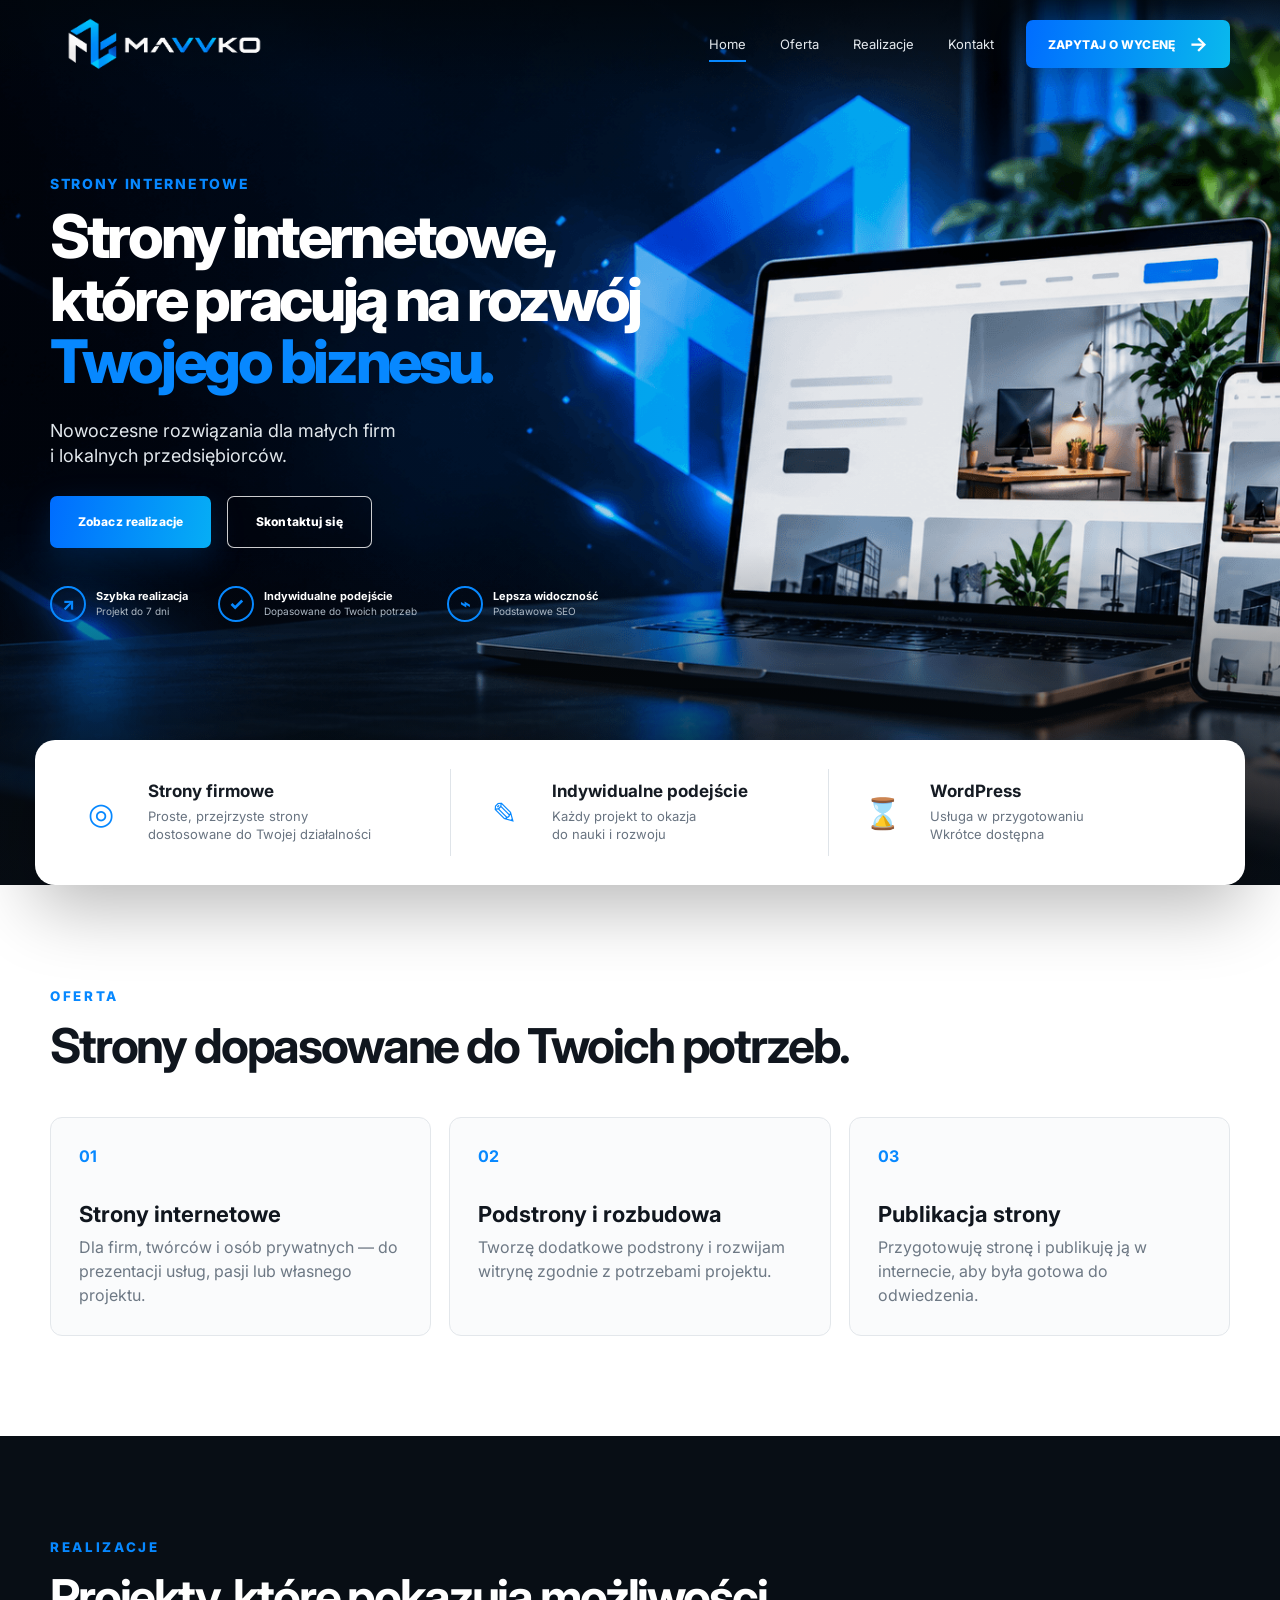
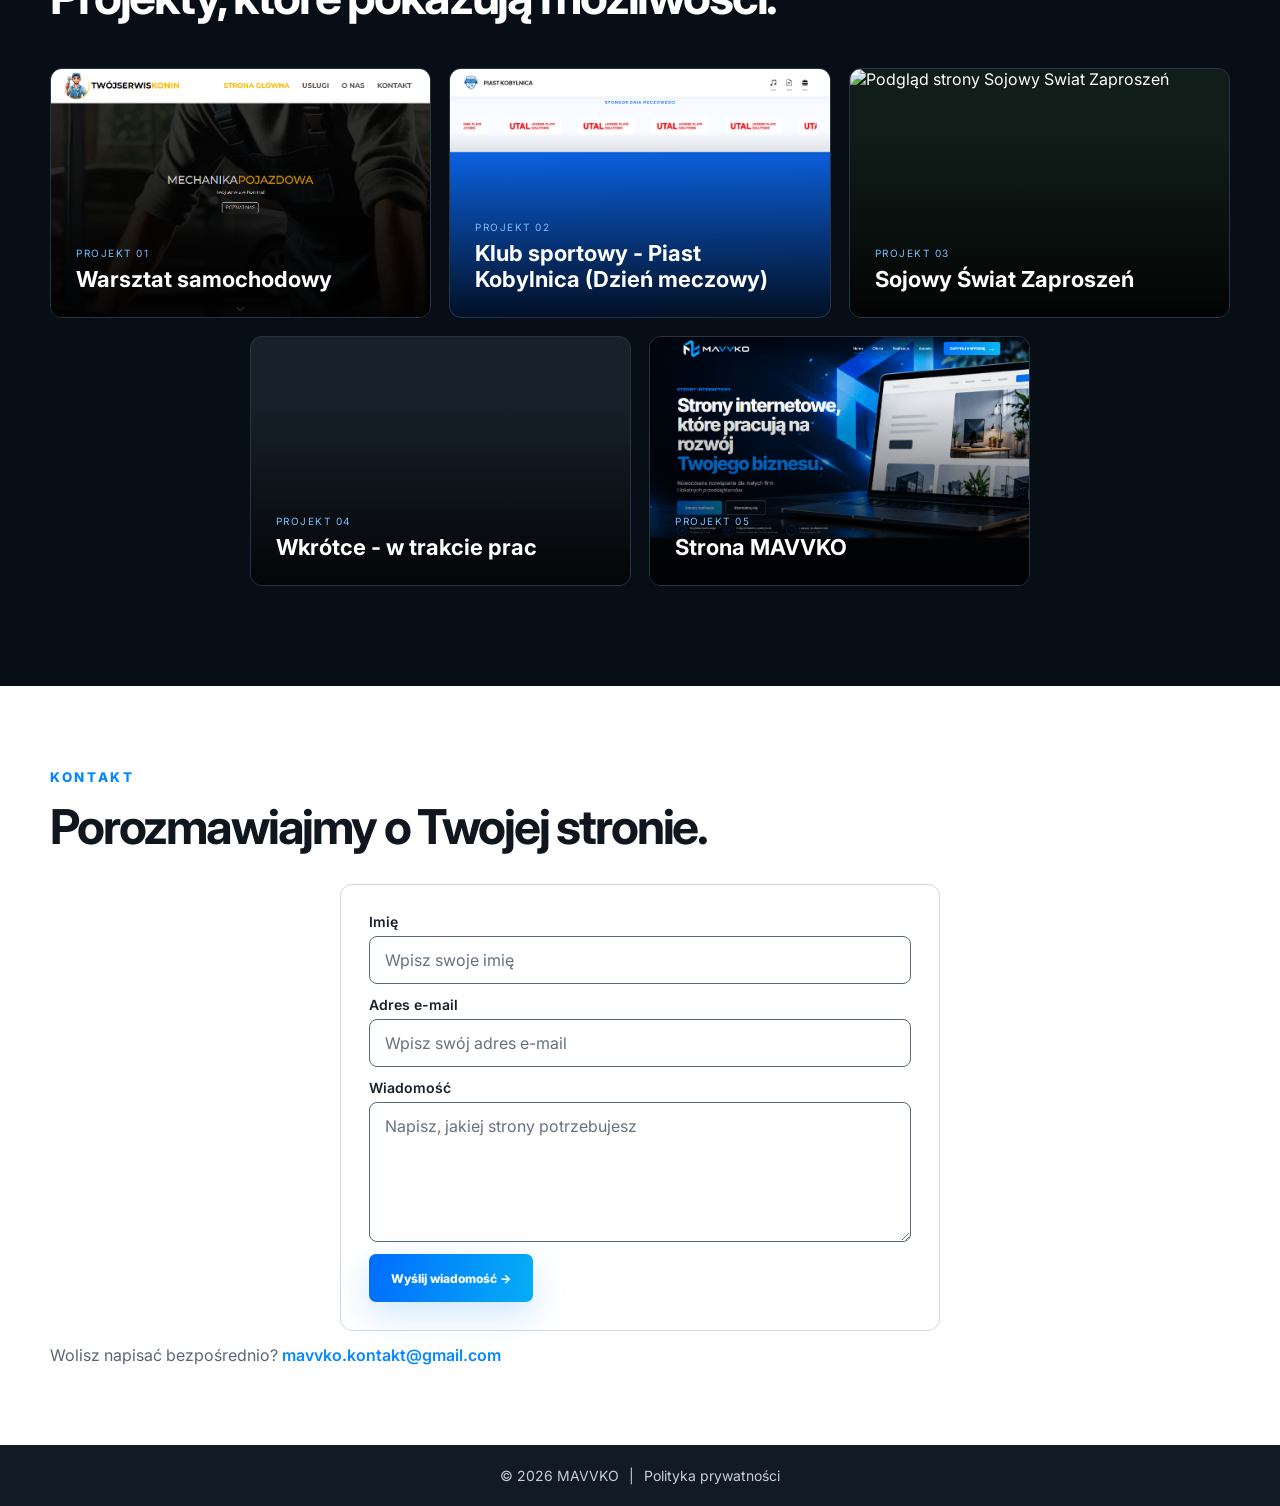
==== commit f8cb0e79: "Update index.html" ====
--- a/index.html
+++ b/index.html
@@ -149,7 +149,7 @@
           href="https://twojserwiskonin.pl/"
           target="_blank"
           rel="noopener noreferrer">
-          <img src="assets/warsztat.png" alt="Podgląd strony warsztatu samochodowego" loading="lazy" decoding="async">
+          <img src="assets/warsztat.webp" alt="Podgląd strony warsztatu samochodowego" loading="lazy" decoding="async">
           <span>PROJEKT 01</span>
           <b>Warsztat samochodowy</b>
         </a>
@@ -158,18 +158,18 @@
           href="https://piastkobylnica.pl/"
           target="_blank"
           rel="noopener noreferrer">
-          <img src="assets/piast.png" alt="Podgląd strony klubu sportowego" loading="lazy" decoding="async">
+          <img src="assets/piast.webp" alt="Podgląd strony klubu sportowego" loading="lazy" decoding="async">
           <span>PROJEKT 02</span>
           <b>Klub sportowy - Piast Kobylnica (Dzień meczowy)</b>
         </a>
 
         <a class="portfolio-card p3"
-          href="#"
-          target="_blank"
-          rel="noopener noreferrer">
-
+          href="https://sojowyswiatzaproszen.pl/"
+          target="_blank"
+          rel="noopener noreferrer">
+          <img src="assets/sojowyswiatzaproszen.webp" alt="Podgląd strony Sojowy Swiat Zaproszeń" loading="lazy" decoding="async">
           <span>PROJEKT 03</span>
-          <b>Wkrótce - w trakcie prac</b>
+          <b>Sojowy Świat Zaproszeń</b>
         </a>
 
         <a class="portfolio-card p4"
@@ -185,7 +185,7 @@
           href="https://mavvko.pl"
           target="_blank"
           rel="noopener noreferrer">
-          <img src="assets/mavvko.png" alt="Podgląd projektu 5" loading="lazy" decoding="async">
+          <img src="assets/mavvko.webp" alt="Podgląd projektu 5" loading="lazy" decoding="async">
           <span>PROJEKT 05</span>
           <b>Strona MAVVKO</b>
         </a>
